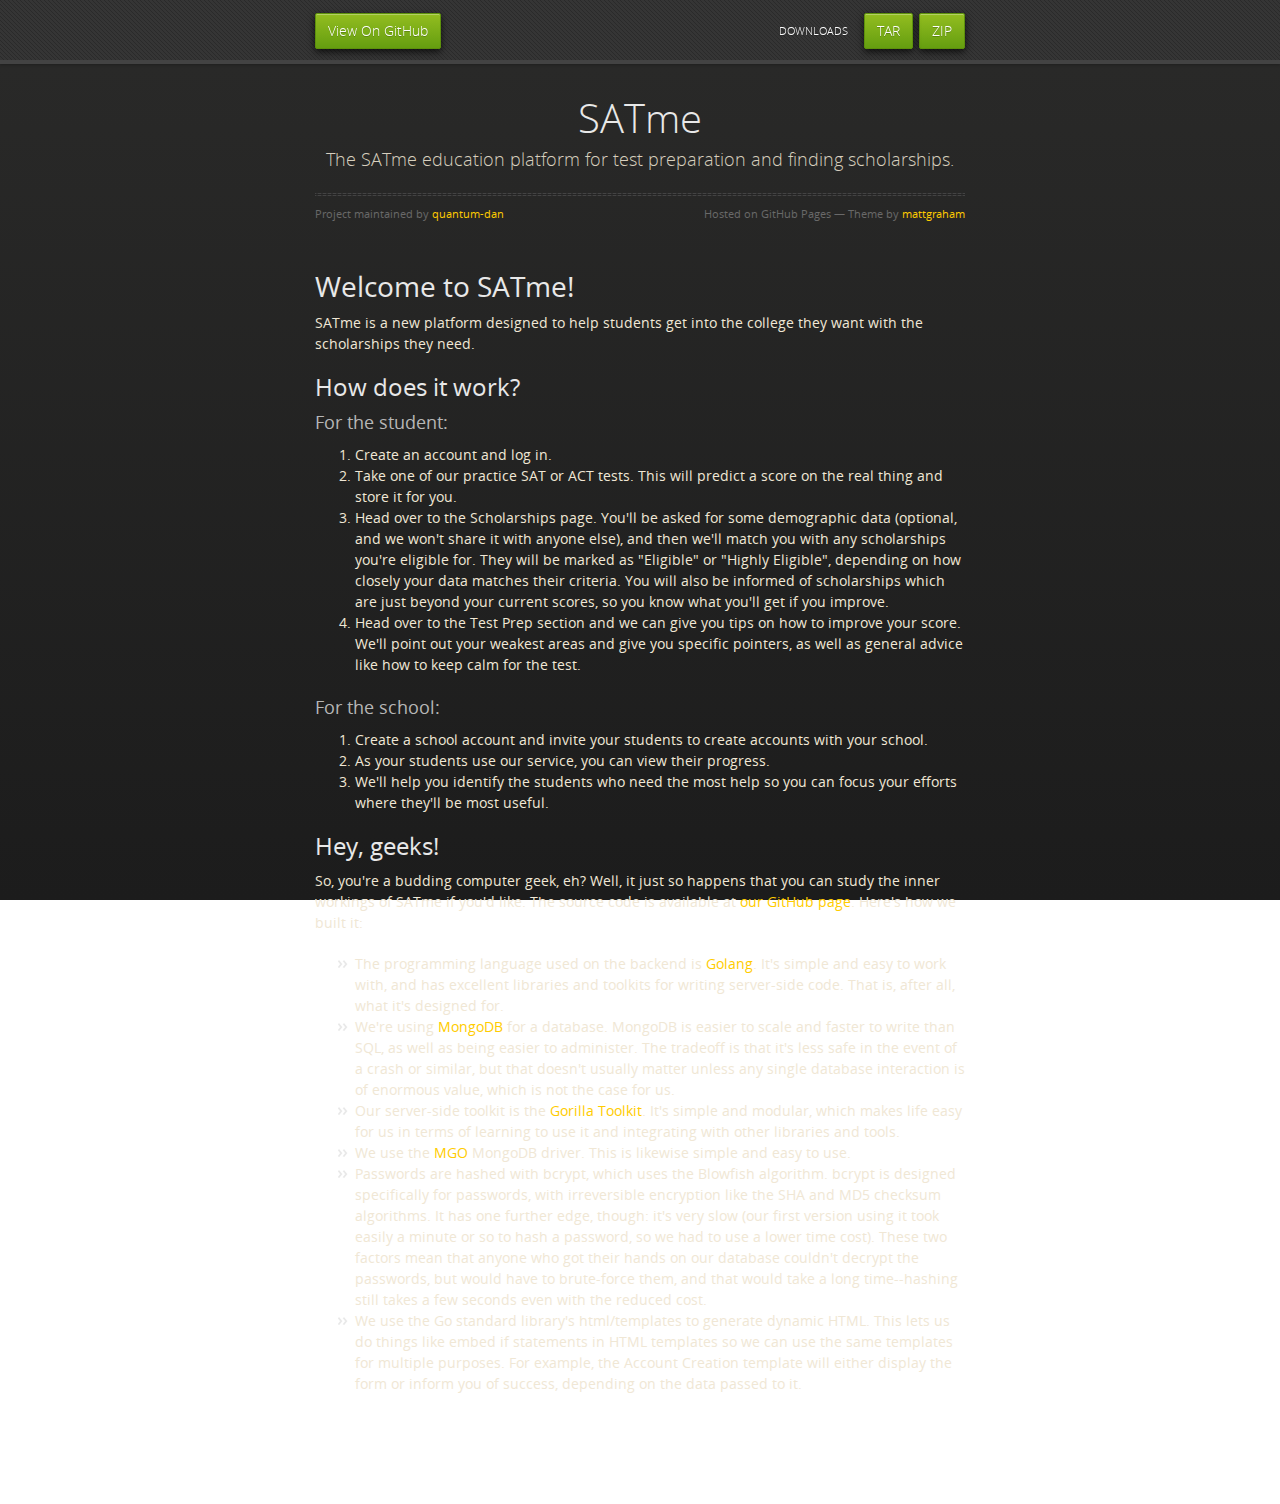
==== index.html @ 39f06577 "Create gh-pages branch via GitHub" ====
<!doctype html>
<html>
  <head>
    <meta charset="utf-8">
    <meta http-equiv="X-UA-Compatible" content="chrome=1">
    <title>SATme by quantum-dan</title>
    <link rel="stylesheet" href="stylesheets/styles.css">
    <link rel="stylesheet" href="stylesheets/github-dark.css">
    <script src="https://ajax.googleapis.com/ajax/libs/jquery/1.7.1/jquery.min.js"></script>
    <script src="javascripts/respond.js"></script>
    <!--[if lt IE 9]>
      <script src="//html5shiv.googlecode.com/svn/trunk/html5.js"></script>
    <![endif]-->
    <!--[if lt IE 8]>
    <link rel="stylesheet" href="stylesheets/ie.css">
    <![endif]-->
    <meta name="viewport" content="width=device-width, initial-scale=1, user-scalable=no">

  </head>
  <body>
      <div id="header">
        <nav>
          <li class="fork"><a href="https://github.com/quantum-dan/satme">View On GitHub</a></li>
          <li class="downloads"><a href="https://github.com/quantum-dan/satme/zipball/master">ZIP</a></li>
          <li class="downloads"><a href="https://github.com/quantum-dan/satme/tarball/master">TAR</a></li>
          <li class="title">DOWNLOADS</li>
        </nav>
      </div><!-- end header -->

    <div class="wrapper">

      <section>
        <div id="title">
          <h1>SATme</h1>
          <p>The SATme education platform for test preparation and finding scholarships.</p>
          <hr>
          <span class="credits left">Project maintained by <a href="https://github.com/quantum-dan">quantum-dan</a></span>
          <span class="credits right">Hosted on GitHub Pages &mdash; Theme by <a href="https://twitter.com/michigangraham">mattgraham</a></span>
        </div>

        <h1>
<a id="welcome-to-satme" class="anchor" href="#welcome-to-satme" aria-hidden="true"><span class="octicon octicon-link"></span></a>Welcome to SATme!</h1>

<p>SATme is a new platform designed to help students get into the college they want with the scholarships they need.</p>

<h2>
<a id="how-does-it-work" class="anchor" href="#how-does-it-work" aria-hidden="true"><span class="octicon octicon-link"></span></a>How does it work?</h2>

<h3>
<a id="for-the-student" class="anchor" href="#for-the-student" aria-hidden="true"><span class="octicon octicon-link"></span></a>For the student:</h3>

<ol>
<li>Create an account and log in.</li>
<li>Take one of our practice SAT or ACT tests.  This will predict a score on the real thing and store it for you.</li>
<li>Head over to the Scholarships page.  You'll be asked for some demographic data (optional, and we won't share it with anyone else), and then we'll match you with any scholarships you're eligible for.  They will be marked as "Eligible" or "Highly Eligible", depending on how closely your data matches their criteria.  You will also be informed of scholarships which are just beyond your current scores, so you know what you'll get if you improve.</li>
<li>Head over to the Test Prep section and we can give you tips on how to improve your score.  We'll point out your weakest areas and give you specific pointers, as well as general advice like how to keep calm for the test.</li>
</ol>

<h3>
<a id="for-the-school" class="anchor" href="#for-the-school" aria-hidden="true"><span class="octicon octicon-link"></span></a>For the school:</h3>

<ol>
<li>Create a school account and invite your students to create accounts with your school.</li>
<li>As your students use our service, you can view their progress.</li>
<li>We'll help you identify the students who need the most help so you can focus your efforts where they'll be most useful.</li>
</ol>

<h2>
<a id="hey-geeks" class="anchor" href="#hey-geeks" aria-hidden="true"><span class="octicon octicon-link"></span></a>Hey, geeks!</h2>

<p>So, you're a budding computer geek, eh?  Well, it just so happens that you can study the inner workings of SATme if you'd like.  The source code is available at <a href="https://github.com/quantum-dan/satme">our GitHub page</a>.  Here's how we built it:</p>

<ul>
<li>The programming language used on the backend is <a href="https://golang.org/">Golang</a>.  It's simple and easy to work with, and has excellent libraries and toolkits for writing server-side code.  That is, after all, what it's designed for.</li>
<li>We're using <a href="https://www.mongodb.org/">MongoDB</a> for a database.  MongoDB is easier to scale and faster to write than SQL, as well as being easier to administer.  The tradeoff is that it's less safe in the event of a crash or similar, but that doesn't usually matter unless any single database interaction is of enormous value, which is not the case for us.</li>
<li>Our server-side toolkit is the <a href="http://gorillatoolkit.org">Gorilla Toolkit</a>.  It's simple and modular, which makes life easy for us in terms of learning to use it and integrating with other libraries and tools.</li>
<li>We use the <a href="https://labix.org/mgo">MGO</a> MongoDB driver.  This is likewise simple and easy to use.</li>
<li>Passwords are hashed with bcrypt, which uses the Blowfish algorithm.  bcrypt is designed specifically for passwords, with irreversible encryption like the SHA and MD5 checksum algorithms.  It has one further edge, though: it's very slow (our first version using it took easily a minute or so to hash a password, so we had to use a lower time cost).  These two factors mean that anyone who got their hands on our database couldn't decrypt the passwords, but would have to brute-force them, and that would take a long time--hashing still takes a few seconds even with the reduced cost.</li>
<li>We use the Go standard library's html/templates to generate dynamic HTML.  This lets us do things like embed if statements in HTML templates so we can use the same templates for multiple purposes.  For example, the Account Creation template will either display the form or inform you of success, depending on the data passed to it.</li>
</ul>
      </section>

    </div>
    <!--[if !IE]><script>fixScale(document);</script><![endif]-->
    
  </body>
</html>
---- stylesheets/styles.css ----
@font-face {
  font-family: 'OpenSansLight';
  src: url("../fonts/OpenSans-Light-webfont.eot");
  src: url("../fonts/OpenSans-Light-webfont.eot?#iefix") format("embedded-opentype"), url("../fonts/OpenSans-Light-webfont.woff") format("woff"), url("../fonts/OpenSans-Light-webfont.ttf") format("truetype"), url("../fonts/OpenSans-Light-webfont.svg#OpenSansLight") format("svg");
  font-weight: normal;
  font-style: normal;
}

@font-face {
  font-family: 'OpenSansLightItalic';
  src: url("../fonts/OpenSans-LightItalic-webfont.eot");
  src: url("../fonts/OpenSans-LightItalic-webfont.eot?#iefix") format("embedded-opentype"), url("../fonts/OpenSans-LightItalic-webfont.woff") format("woff"), url("../fonts/OpenSans-LightItalic-webfont.ttf") format("truetype"), url("../fonts/OpenSans-LightItalic-webfont.svg#OpenSansLightItalic") format("svg");
  font-weight: normal;
  font-style: normal;
}

@font-face {
  font-family: 'OpenSansRegular';
  src: url("../fonts/OpenSans-Regular-webfont.eot");
  src: url("../fonts/OpenSans-Regular-webfont.eot?#iefix") format("embedded-opentype"), url("../fonts/OpenSans-Regular-webfont.woff") format("woff"), url("../fonts/OpenSans-Regular-webfont.ttf") format("truetype"), url("../fonts/OpenSans-Regular-webfont.svg#OpenSansRegular") format("svg");
  font-weight: normal;
  font-style: normal;
  -webkit-font-smoothing: antialiased;
}

@font-face {
  font-family: 'OpenSansItalic';
  src: url("../fonts/OpenSans-Italic-webfont.eot");
  src: url("../fonts/OpenSans-Italic-webfont.eot?#iefix") format("embedded-opentype"), url("../fonts/OpenSans-Italic-webfont.woff") format("woff"), url("../fonts/OpenSans-Italic-webfont.ttf") format("truetype"), url("../fonts/OpenSans-Italic-webfont.svg#OpenSansItalic") format("svg");
  font-weight: normal;
  font-style: normal;
  -webkit-font-smoothing: antialiased;
}

@font-face {
  font-family: 'OpenSansSemibold';
  src: url("../fonts/OpenSans-Semibold-webfont.eot");
  src: url("../fonts/OpenSans-Semibold-webfont.eot?#iefix") format("embedded-opentype"), url("../fonts/OpenSans-Semibold-webfont.woff") format("woff"), url("../fonts/OpenSans-Semibold-webfont.ttf") format("truetype"), url("../fonts/OpenSans-Semibold-webfont.svg#OpenSansSemibold") format("svg");
  font-weight: normal;
  font-style: normal;
  -webkit-font-smoothing: antialiased;
}

@font-face {
  font-family: 'OpenSansSemiboldItalic';
  src: url("../fonts/OpenSans-SemiboldItalic-webfont.eot");
  src: url("../fonts/OpenSans-SemiboldItalic-webfont.eot?#iefix") format("embedded-opentype"), url("../fonts/OpenSans-SemiboldItalic-webfont.woff") format("woff"), url("../fonts/OpenSans-SemiboldItalic-webfont.ttf") format("truetype"), url("../fonts/OpenSans-SemiboldItalic-webfont.svg#OpenSansSemiboldItalic") format("svg");
  font-weight: normal;
  font-style: normal;
  -webkit-font-smoothing: antialiased;
}

@font-face {
  font-family: 'OpenSansBold';
  src: url("../fonts/OpenSans-Bold-webfont.eot");
  src: url("../fonts/OpenSans-Bold-webfont.eot?#iefix") format("embedded-opentype"), url("../fonts/OpenSans-Bold-webfont.woff") format("woff"), url("../fonts/OpenSans-Bold-webfont.ttf") format("truetype"), url("../fonts/OpenSans-Bold-webfont.svg#OpenSansBold") format("svg");
  font-weight: normal;
  font-style: normal;
  -webkit-font-smoothing: antialiased;
}

@font-face {
  font-family: 'OpenSansBoldItalic';
  src: url("../fonts/OpenSans-BoldItalic-webfont.eot");
  src: url("../fonts/OpenSans-BoldItalic-webfont.eot?#iefix") format("embedded-opentype"), url("../fonts/OpenSans-BoldItalic-webfont.woff") format("woff"), url("../fonts/OpenSans-BoldItalic-webfont.ttf") format("truetype"), url("../fonts/OpenSans-BoldItalic-webfont.svg#OpenSansBoldItalic") format("svg");
  font-weight: normal;
  font-style: normal;
  -webkit-font-smoothing: antialiased;
}

/* normalize.css 2012-02-07T12:37 UTC - https://github.com/necolas/normalize.css */
/* =============================================================================
   HTML5 display definitions
   ========================================================================== */
/*
 * Corrects block display not defined in IE6/7/8/9 & FF3
 */
article,
aside,
details,
figcaption,
figure,
footer,
header,
hgroup,
nav,
section,
summary {
  display: block;
}

/*
 * Corrects inline-block display not defined in IE6/7/8/9 & FF3
 */
audio,
canvas,
video {
  display: inline-block;
  *display: inline;
  *zoom: 1;
}

/*
 * Prevents modern browsers from displaying 'audio' without controls
 */
audio:not([controls]) {
  display: none;
}

/*
 * Addresses styling for 'hidden' attribute not present in IE7/8/9, FF3, S4
 * Known issue: no IE6 support
 */
[hidden] {
  display: none;
}

/* =============================================================================
   Base
   ========================================================================== */
/*
 * 1. Corrects text resizing oddly in IE6/7 when body font-size is set using em units
 *    http://clagnut.com/blog/348/#c790
 * 2. Prevents iOS text size adjust after orientation change, without disabling user zoom
 *    www.456bereastreet.com/archive/201012/controlling_text_size_in_safari_for_ios_without_disabling_user_zoom/
 */
html {
  font-size: 100%;
  /* 1 */
  -webkit-text-size-adjust: 100%;
  /* 2 */
  -ms-text-size-adjust: 100%;
  /* 2 */
}

/*
 * Addresses font-family inconsistency between 'textarea' and other form elements.
 */
html,
button,
input,
select,
textarea {
  font-family: sans-serif;
}

/*
 * Addresses margins handled incorrectly in IE6/7
 */
body {
  margin: 0;
}

/* =============================================================================
   Links
   ========================================================================== */
/*
 * Addresses outline displayed oddly in Chrome
 */
a:focus {
  outline: thin dotted;
}

/*
 * Improves readability when focused and also mouse hovered in all browsers
 * people.opera.com/patrickl/experiments/keyboard/test
 */
a:hover,
a:active {
  outline: 0;
}

/* =============================================================================
   Typography
   ========================================================================== */
/*
 * Addresses font sizes and margins set differently in IE6/7
 * Addresses font sizes within 'section' and 'article' in FF4+, Chrome, S5
 */
h1 {
  font-size: 2em;
  margin: 0.67em 0;
}

h2 {
  font-size: 1.5em;
  margin: 0.83em 0;
}

h3 {
  font-size: 1.17em;
  margin: 1em 0;
}

h4 {
  font-size: 1em;
  margin: 1.33em 0;
}

h5 {
  font-size: 0.83em;
  margin: 1.67em 0;
}

h6 {
  font-size: 0.75em;
  margin: 2.33em 0;
}

/*
 * Addresses styling not present in IE7/8/9, S5, Chrome
 */
abbr[title] {
  border-bottom: 1px dotted;
}

/*
 * Addresses style set to 'bolder' in FF3+, S4/5, Chrome
*/
b,
strong {
  font-weight: bold;
}

blockquote {
  margin: 1em 40px;
}

/*
 * Addresses styling not present in S5, Chrome
 */
dfn {
  font-style: italic;
}

/*
 * Addresses styling not present in IE6/7/8/9
 */
mark {
  background: #ff0;
  color: #000;
}

/*
 * Addresses margins set differently in IE6/7
 */
p,
pre {
  margin: 1em 0;
}

/*
 * Corrects font family set oddly in IE6, S4/5, Chrome
 * en.wikipedia.org/wiki/User:Davidgothberg/Test59
 */
pre,
code,
kbd,
samp {
  font-family: monospace, serif;
  _font-family: 'courier new', monospace;
  font-size: 1em;
}

/*
 * 1. Addresses CSS quotes not supported in IE6/7
 * 2. Addresses quote property not supported in S4
 */
/* 1 */
q {
  quotes: none;
}

/* 2 */
q:before,
q:after {
  content: '';
  content: none;
}

small {
  font-size: 75%;
}

/*
 * Prevents sub and sup affecting line-height in all browsers
 * gist.github.com/413930
 */
sub,
sup {
  font-size: 75%;
  line-height: 0;
  position: relative;
  vertical-align: baseline;
}

sup {
  top: -0.5em;
}

sub {
  bottom: -0.25em;
}

/* =============================================================================
   Lists
   ========================================================================== */
/*
 * Addresses margins set differently in IE6/7
 */
dl,
menu,
ol,
ul {
  margin: 1em 0;
}

dd {
  margin: 0 0 0 40px;
}

/*
 * Addresses paddings set differently in IE6/7
 */
menu,
ol,
ul {
  padding: 0 0 0 40px;
}

/*
 * Corrects list images handled incorrectly in IE7
 */
nav ul,
nav ol {
  list-style: none;
  list-style-image: none;
}

/* =============================================================================
   Embedded content
   ========================================================================== */
/*
 * 1. Removes border when inside 'a' element in IE6/7/8/9, FF3
 * 2. Improves image quality when scaled in IE7
 *    code.flickr.com/blog/2008/11/12/on-ui-quality-the-little-things-client-side-image-resizing/
 */
img {
  border: 0;
  /* 1 */
  -ms-interpolation-mode: bicubic;
  /* 2 */
}

/*
 * Corrects overflow displayed oddly in IE9
 */
svg:not(:root) {
  overflow: hidden;
}

/* =============================================================================
   Figures
   ========================================================================== */
/*
 * Addresses margin not present in IE6/7/8/9, S5, O11
 */
figure {
  margin: 0;
}

/* =============================================================================
   Forms
   ========================================================================== */
/*
 * Corrects margin displayed oddly in IE6/7
 */
form {
  margin: 0;
}

/*
 * Define consistent border, margin, and padding
 */
fieldset {
  border: 1px solid #c0c0c0;
  margin: 0 2px;
  padding: 0.35em 0.625em 0.75em;
}

/*
 * 1. Corrects color not being inherited in IE6/7/8/9
 * 2. Corrects text not wrapping in FF3 
 * 3. Corrects alignment displayed oddly in IE6/7
 */
legend {
  border: 0;
  /* 1 */
  padding: 0;
  white-space: normal;
  /* 2 */
  *margin-left: -7px;
  /* 3 */
}

/*
 * 1. Corrects font size not being inherited in all browsers
 * 2. Addresses margins set differently in IE6/7, FF3+, S5, Chrome
 * 3. Improves appearance and consistency in all browsers
 */
button,
input,
select,
textarea {
  font-size: 100%;
  /* 1 */
  margin: 0;
  /* 2 */
  vertical-align: baseline;
  /* 3 */
  *vertical-align: middle;
  /* 3 */
}

/*
 * Addresses FF3/4 setting line-height on 'input' using !important in the UA stylesheet
 */
button,
input {
  line-height: normal;
  /* 1 */
}

/*
 * 1. Improves usability and consistency of cursor style between image-type 'input' and others
 * 2. Corrects inability to style clickable 'input' types in iOS
 * 3. Removes inner spacing in IE7 without affecting normal text inputs
 *    Known issue: inner spacing remains in IE6
 */
button,
input[type="button"],
input[type="reset"],
input[type="submit"] {
  cursor: pointer;
  /* 1 */
  -webkit-appearance: button;
  /* 2 */
  *overflow: visible;
  /* 3 */
}

/*
 * Re-set default cursor for disabled elements
 */
button[disabled],
input[disabled] {
  cursor: default;
}

/*
 * 1. Addresses box sizing set to content-box in IE8/9
 * 2. Removes excess padding in IE8/9
 * 3. Removes excess padding in IE7
      Known issue: excess padding remains in IE6
 */
input[type="checkbox"],
input[type="radio"] {
  box-sizing: border-box;
  /* 1 */
  padding: 0;
  /* 2 */
  *height: 13px;
  /* 3 */
  *width: 13px;
  /* 3 */
}

/*
 * 1. Addresses appearance set to searchfield in S5, Chrome
 * 2. Addresses box-sizing set to border-box in S5, Chrome (include -moz to future-proof)
 */
input[type="search"] {
  -webkit-appearance: textfield;
  /* 1 */
  -moz-box-sizing: content-box;
  -webkit-box-sizing: content-box;
  /* 2 */
  box-sizing: content-box;
}

/*
 * Removes inner padding and search cancel button in S5, Chrome on OS X
 */
input[type="search"]::-webkit-search-decoration,
input[type="search"]::-webkit-search-cancel-button {
  -webkit-appearance: none;
}

/*
 * Removes inner padding and border in FF3+
 * www.sitepen.com/blog/2008/05/14/the-devils-in-the-details-fixing-dojos-toolbar-buttons/
 */
button::-moz-focus-inner,
input::-moz-focus-inner {
  border: 0;
  padding: 0;
}

/*
 * 1. Removes default vertical scrollbar in IE6/7/8/9
 * 2. Improves readability and alignment in all browsers
 */
textarea {
  overflow: auto;
  /* 1 */
  vertical-align: top;
  /* 2 */
}

/* =============================================================================
   Tables
   ========================================================================== */
/*
 * Remove most spacing between table cells
 */
table {
  border-collapse: collapse;
  border-spacing: 0;
}

body {
  padding: 0px 0 20px 0px;
  margin: 0px;
  font: 14px/1.5 "OpenSansRegular", "Helvetica Neue", Helvetica, Arial, sans-serif;
  color: #f0e7d5;
  font-weight: normal;
  background: #252525;
  background-attachment: fixed !important;
  background: -webkit-gradient(linear, 50% 0%, 50% 100%, color-stop(0%, #2a2a29), color-stop(100%, #1c1c1c));
  background: -webkit-linear-gradient(#2a2a29, #1c1c1c);
  background: -moz-linear-gradient(#2a2a29, #1c1c1c);
  background: -o-linear-gradient(#2a2a29, #1c1c1c);
  background: -ms-linear-gradient(#2a2a29, #1c1c1c);
  background: linear-gradient(#2a2a29, #1c1c1c);
}

h1, h2, h3, h4, h5, h6 {
  color: #e8e8e8;
  margin: 0 0 10px;
  font-family: 'OpenSansRegular', "Helvetica Neue", Helvetica, Arial, sans-serif;
  font-weight: normal;
}

p, ul, ol, table, pre, dl {
  margin: 0 0 20px;
}

h1, h2, h3 {
  line-height: 1.1;
}

h1 {
  font-size: 28px;
}

h2 {
  font-size: 24px;
}

h4, h5, h6 {
  color: #e8e8e8;
}

h3 {
  font-size: 18px;
  line-height: 24px;
  font-family: 'OpenSansRegular', "Helvetica Neue", Helvetica, Arial, sans-serif !important;
  font-weight: normal;
  color: #b6b6b6;
}

a {
  color: #ffcc00;
  font-weight: 400;
  text-decoration: none;
}
a:hover {
  color: #ffeb9b;
}

a small {
  font-size: 11px;
  color: #666;
  margin-top: -0.6em;
  display: block;
}

ul {
  list-style-image: url("../images/bullet.png");
}

strong {
  font-family: 'OpenSansBold', "Helvetica Neue", Helvetica, Arial, sans-serif !important;
  font-weight: normal;
}

.wrapper {
  max-width: 650px;
  margin: 0 auto;
  position: relative;
  padding: 0 20px;
}

section img {
  max-width: 100%;
}

blockquote {
  border-left: 3px solid #ffcc00;
  margin: 0;
  padding: 0 0 0 20px;
  font-style: italic;
}

code {
  font-family: "Lucida Sans", Monaco, Bitstream Vera Sans Mono, Lucida Console, Terminal;
  color: #efefef;
  font-size: 13px;
  margin: 0 4px;
  padding: 4px 6px;
  -moz-border-radius: 2px;
  -webkit-border-radius: 2px;
  -o-border-radius: 2px;
  -ms-border-radius: 2px;
  -khtml-border-radius: 2px;
  border-radius: 2px;
}

pre {
  padding: 8px 15px;
  background: #191919;
  -moz-border-radius: 2px;
  -webkit-border-radius: 2px;
  -o-border-radius: 2px;
  -ms-border-radius: 2px;
  -khtml-border-radius: 2px;
  border-radius: 2px;
  border: 1px solid #121212;
  -moz-box-shadow: inset 0 1px 3px rgba(0, 0, 0, 0.3);
  -webkit-box-shadow: inset 0 1px 3px rgba(0, 0, 0, 0.3);
  -o-box-shadow: inset 0 1px 3px rgba(0, 0, 0, 0.3);
  box-shadow: inset 0 1px 3px rgba(0, 0, 0, 0.3);
  overflow: auto;
  overflow-y: hidden;
}
pre code {
  color: #efefef;
  text-shadow: 0px 1px 0px #000;
  margin: 0;
  padding: 0;
}

table {
  width: 100%;
  border-collapse: collapse;
}

th {
  text-align: left;
  padding: 5px 10px;
  border-bottom: 1px solid #434343;
  color: #b6b6b6;
  font-family: 'OpenSansSemibold', "Helvetica Neue", Helvetica, Arial, sans-serif !important;
  font-weight: normal;
}

td {
  text-align: left;
  padding: 5px 10px;
  border-bottom: 1px solid #434343;
}

hr {
  border: 0;
  outline: none;
  height: 3px;
  background: transparent url("../images/hr.gif") center center repeat-x;
  margin: 0 0 20px;
}

dt {
  color: #F0E7D5;
  font-family: 'OpenSansSemibold', "Helvetica Neue", Helvetica, Arial, sans-serif !important;
  font-weight: normal;
}

#header {
  z-index: 100;
  left: 0;
  top: 0px;
  height: 60px;
  width: 100%;
  position: fixed;
  background: url(../images/nav-bg.gif) #353535;
  border-bottom: 4px solid #434343;
  -moz-box-shadow: 0px 1px 3px rgba(0, 0, 0, 0.25);
  -webkit-box-shadow: 0px 1px 3px rgba(0, 0, 0, 0.25);
  -o-box-shadow: 0px 1px 3px rgba(0, 0, 0, 0.25);
  box-shadow: 0px 1px 3px rgba(0, 0, 0, 0.25);
}
#header nav {
  max-width: 650px;
  margin: 0 auto;
  padding: 0 10px;
  background: blue;
  margin: 6px auto;
}
#header nav li {
  font-family: 'OpenSansLight', "Helvetica Neue", Helvetica, Arial, sans-serif;
  font-weight: normal;
  list-style: none;
  display: inline;
  color: white;
  line-height: 50px;
  text-shadow: 0px 1px 0px rgba(0, 0, 0, 0.2);
  font-size: 14px;
}
#header nav li a {
  color: white;
  border: 1px solid #5d910b;
  background: -webkit-gradient(linear, 50% 0%, 50% 100%, color-stop(0%, #93bd20), color-stop(100%, #659e10));
  background: -webkit-linear-gradient(#93bd20, #659e10);
  background: -moz-linear-gradient(#93bd20, #659e10);
  background: -o-linear-gradient(#93bd20, #659e10);
  background: -ms-linear-gradient(#93bd20, #659e10);
  background: linear-gradient(#93bd20, #659e10);
  -moz-border-radius: 2px;
  -webkit-border-radius: 2px;
  -o-border-radius: 2px;
  -ms-border-radius: 2px;
  -khtml-border-radius: 2px;
  border-radius: 2px;
  -moz-box-shadow: inset 0px 1px 0px rgba(255, 255, 255, 0.3), 0px 3px 7px rgba(0, 0, 0, 0.7);
  -webkit-box-shadow: inset 0px 1px 0px rgba(255, 255, 255, 0.3), 0px 3px 7px rgba(0, 0, 0, 0.7);
  -o-box-shadow: inset 0px 1px 0px rgba(255, 255, 255, 0.3), 0px 3px 7px rgba(0, 0, 0, 0.7);
  box-shadow: inset 0px 1px 0px rgba(255, 255, 255, 0.3), 0px 3px 7px rgba(0, 0, 0, 0.7);
  background-color: #93bd20;
  padding: 10px 12px;
  margin-top: 6px;
  line-height: 14px;
  font-size: 14px;
  display: inline-block;
  text-align: center;
}
#header nav li a:hover {
  background: -webkit-gradient(linear, 50% 0%, 50% 100%, color-stop(0%, #749619), color-stop(100%, #527f0e));
  background: -webkit-linear-gradient(#749619, #527f0e);
  background: -moz-linear-gradient(#749619, #527f0e);
  background: -o-linear-gradient(#749619, #527f0e);
  background: -ms-linear-gradient(#749619, #527f0e);
  background: linear-gradient(#749619, #527f0e);
  background-color: #659e10;
  border: 1px solid #527f0e;
  -moz-box-shadow: inset 0px 1px 1px rgba(0, 0, 0, 0.2), 0px 1px 0px rgba(0, 0, 0, 0);
  -webkit-box-shadow: inset 0px 1px 1px rgba(0, 0, 0, 0.2), 0px 1px 0px rgba(0, 0, 0, 0);
  -o-box-shadow: inset 0px 1px 1px rgba(0, 0, 0, 0.2), 0px 1px 0px rgba(0, 0, 0, 0);
  box-shadow: inset 0px 1px 1px rgba(0, 0, 0, 0.2), 0px 1px 0px rgba(0, 0, 0, 0);
}
#header nav li.fork {
  float: left;
  margin-left: 0px;
}
#header nav li.downloads {
  float: right;
  margin-left: 6px;
}
#header nav li.title {
  float: right;
  margin-right: 10px;
  font-size: 11px;
}

section {
  max-width: 650px;
  padding: 30px 0px 50px 0px;
  margin: 20px 0;
  margin-top: 70px;
}
section #title {
  border: 0;
  outline: none;
  margin: 0 0 50px 0;
  padding: 0 0 5px 0;
}
section #title h1 {
  font-family: 'OpenSansLight', "Helvetica Neue", Helvetica, Arial, sans-serif;
  font-weight: normal;
  font-size: 40px;
  text-align: center;
  line-height: 36px;
}
section #title p {
  color: #d7cfbe;
  font-family: 'OpenSansLight', "Helvetica Neue", Helvetica, Arial, sans-serif;
  font-weight: normal;
  font-size: 18px;
  text-align: center;
}
section #title .credits {
  font-size: 11px;
  font-family: 'OpenSansRegular', "Helvetica Neue", Helvetica, Arial, sans-serif;
  font-weight: normal;
  color: #696969;
  margin-top: -10px;
}
section #title .credits.left {
  float: left;
}
section #title .credits.right {
  float: right;
}

@media print, screen and (max-width: 720px) {
  #title .credits {
    display: block;
    width: 100%;
    line-height: 30px;
    text-align: center;
  }
  #title .credits .left {
    float: none;
    display: block;
  }
  #title .credits .right {
    float: none;
    display: block;
  }
}
@media print, screen and (max-width: 480px) {
  #header {
    margin-top: -20px;
  }

  section {
    margin-top: 40px;
  }

  nav {
    display: none;
  }
}
---- stylesheets/github-dark.css ----
/*
   Copyright 2014 GitHub Inc.

   Licensed under the Apache License, Version 2.0 (the "License");
   you may not use this file except in compliance with the License.
   You may obtain a copy of the License at

       http://www.apache.org/licenses/LICENSE-2.0

   Unless required by applicable law or agreed to in writing, software
   distributed under the License is distributed on an "AS IS" BASIS,
   WITHOUT WARRANTIES OR CONDITIONS OF ANY KIND, either express or implied.
   See the License for the specific language governing permissions and
   limitations under the License.

*/

.pl-c /* comment */ {
  color: #969896;
}

.pl-c1      /* constant, markup.raw, meta.diff.header, meta.module-reference, meta.property-name, support, support.constant, support.variable, variable.other.constant */,
.pl-s .pl-v /* string variable */ {
  color: #0099cd;
}

.pl-e  /* entity */,
.pl-en /* entity.name */ {
  color: #9774cb;
}

.pl-s .pl-s1 /* string source */,
.pl-smi      /* storage.modifier.import, storage.modifier.package, storage.type.java, variable.other, variable.parameter.function */ {
  color: #ddd;
}

.pl-ent /* entity.name.tag */ {
  color: #7bcc72;
}

.pl-k /* keyword, storage, storage.type */ {
  color: #cc2372;
}

.pl-pds              /* punctuation.definition.string, string.regexp.character-class */,
.pl-s                /* string */,
.pl-s .pl-pse .pl-s1 /* string punctuation.section.embedded source */,
.pl-sr               /* string.regexp */,
.pl-sr .pl-cce       /* string.regexp constant.character.escape */,
.pl-sr .pl-sra       /* string.regexp string.regexp.arbitrary-repitition */,
.pl-sr .pl-sre       /* string.regexp source.ruby.embedded */ {
  color: #3c66e2;
}

.pl-v /* variable */ {
  color: #fb8764;
}

.pl-id /* invalid.deprecated */ {
  color: #e63525;
}

.pl-ii /* invalid.illegal */ {
  background-color: #e63525;
  color: #f8f8f8;
}

.pl-sr .pl-cce /* string.regexp constant.character.escape */ {
  color: #7bcc72;
  font-weight: bold;
}

.pl-ml /* markup.list */ {
  color: #c26b2b;
}

.pl-mh        /* markup.heading */,
.pl-mh .pl-en /* markup.heading entity.name */,
.pl-ms        /* meta.separator */ {
  color: #264ec5;
  font-weight: bold;
}

.pl-mq /* markup.quote */ {
  color: #00acac;
}

.pl-mi /* markup.italic */ {
  color: #ddd;
  font-style: italic;
}

.pl-mb /* markup.bold */ {
  color: #ddd;
  font-weight: bold;
}

.pl-md /* markup.deleted, meta.diff.header.from-file */ {
  background-color: #ffecec;
  color: #bd2c00;
}

.pl-mi1 /* markup.inserted, meta.diff.header.to-file */ {
  background-color: #eaffea;
  color: #55a532;
}

.pl-mdr /* meta.diff.range */ {
  color: #9774cb;
  font-weight: bold;
}

.pl-mo /* meta.output */ {
  color: #264ec5;
}
---- stylesheets/ie.css ----
nav {
  display: none;
}
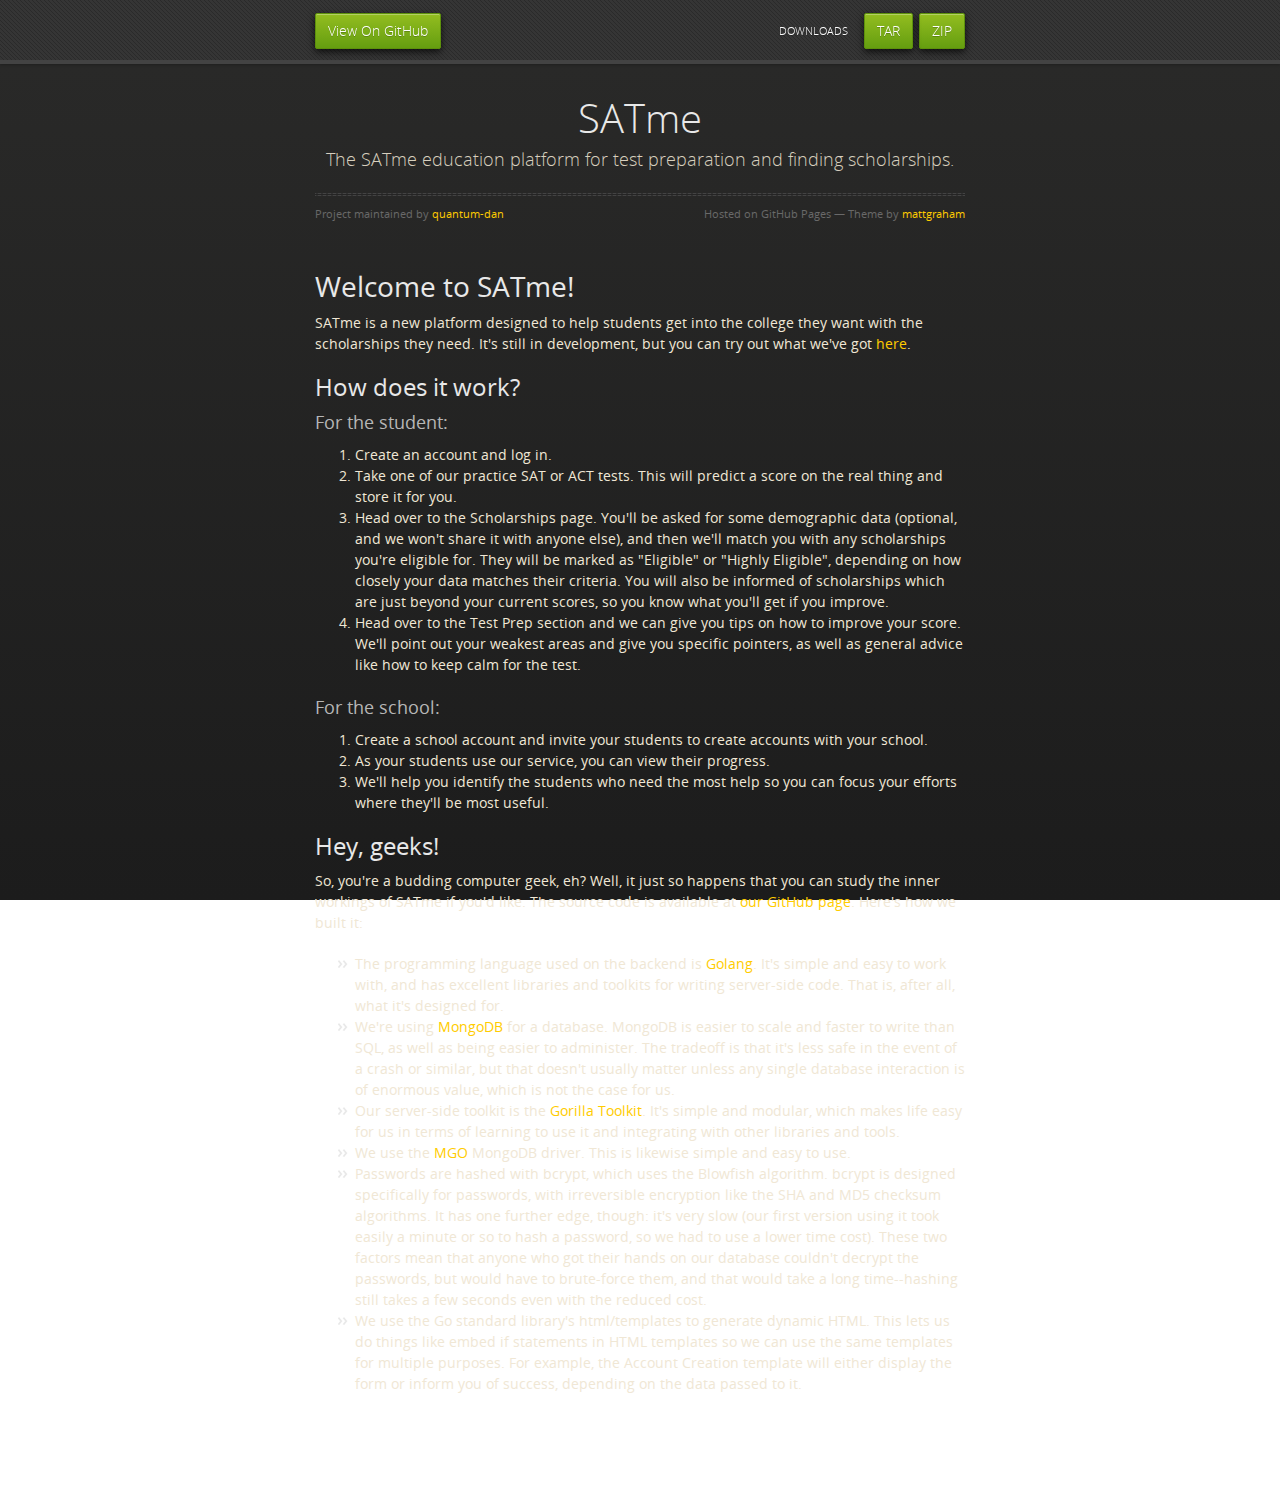
==== commit d96ec46f: "Update index.html" ====
--- a/index.html
+++ b/index.html
@@ -41,7 +41,7 @@
         <h1>
 <a id="welcome-to-satme" class="anchor" href="#welcome-to-satme" aria-hidden="true"><span class="octicon octicon-link"></span></a>Welcome to SATme!</h1>
 
-<p>SATme is a new platform designed to help students get into the college they want with the scholarships they need.</p>
+<p>SATme is a new platform designed to help students get into the college they want with the scholarships they need.  It's still in development, but you can try out what we've got <a href="45.55.22.104:8080" target="blank">here</a>.</p>
 
 <h2>
 <a id="how-does-it-work" class="anchor" href="#how-does-it-work" aria-hidden="true"><span class="octicon octicon-link"></span></a>How does it work?</h2>
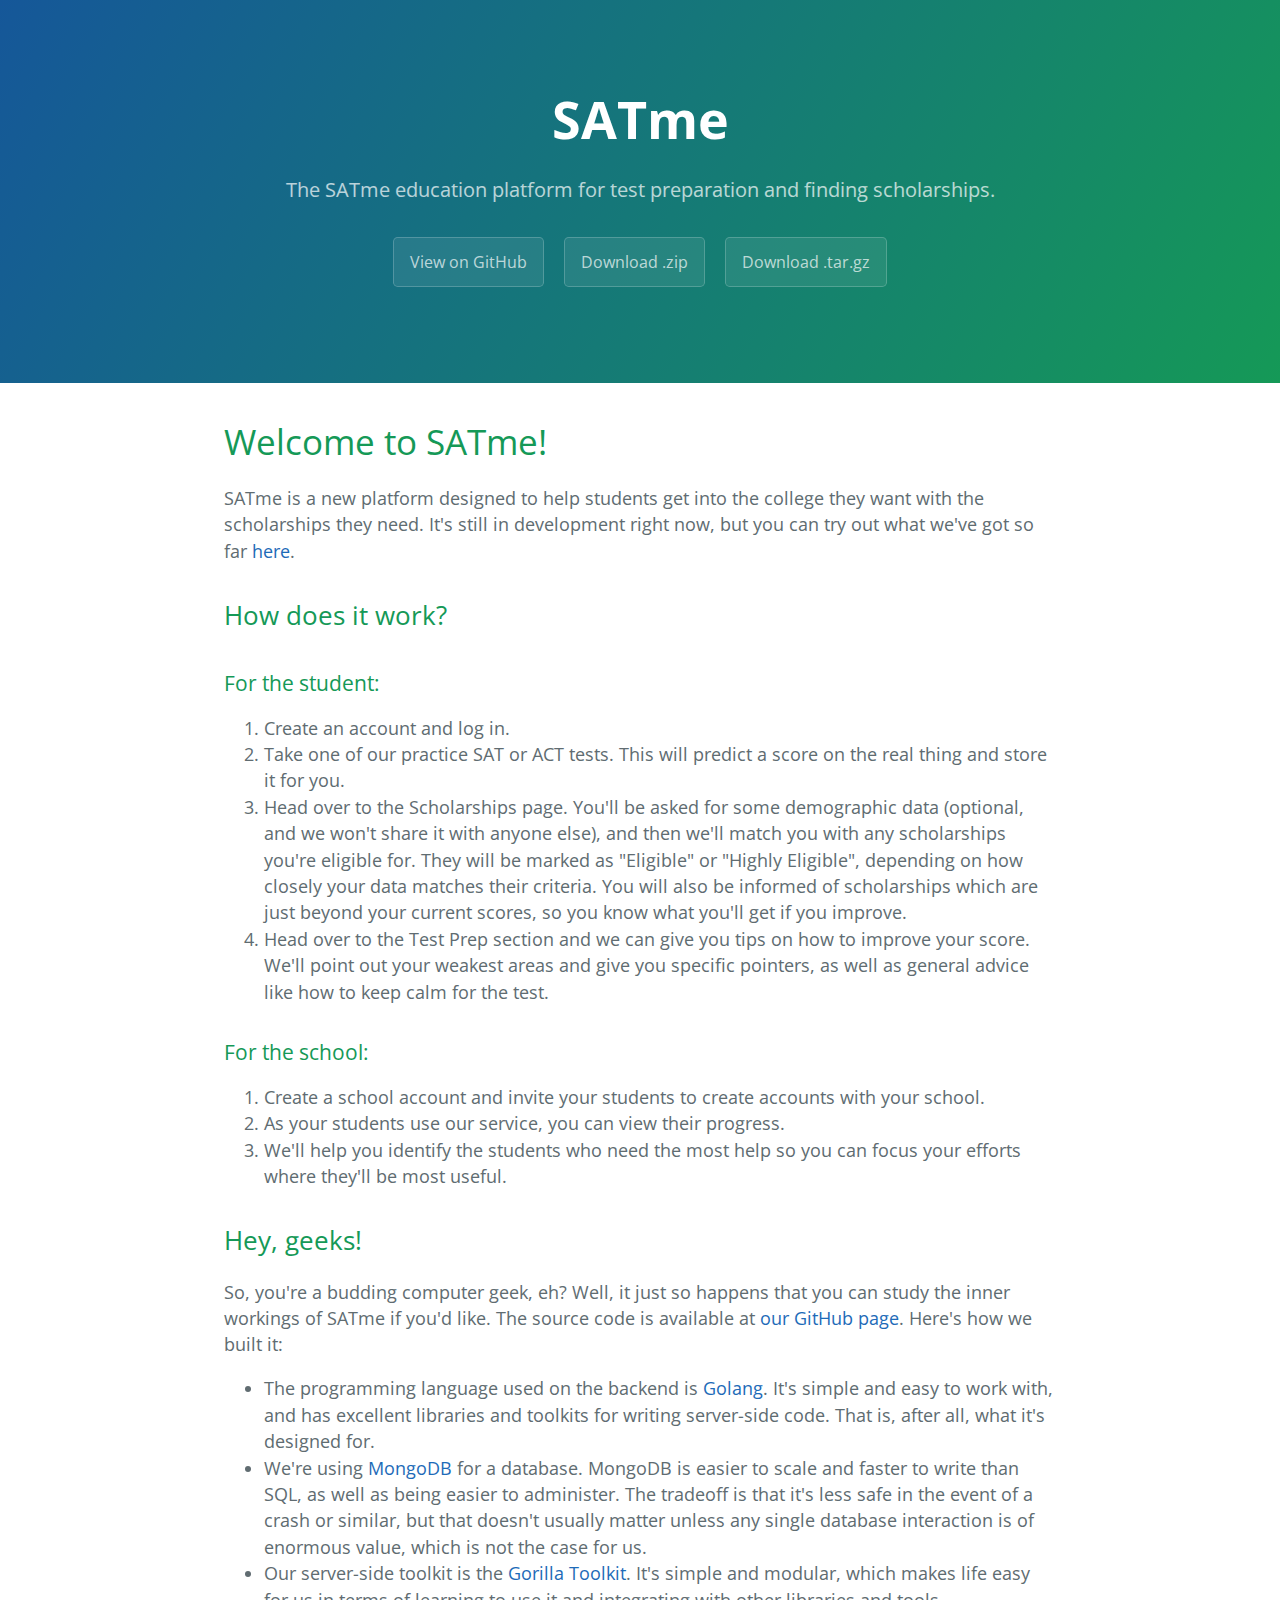
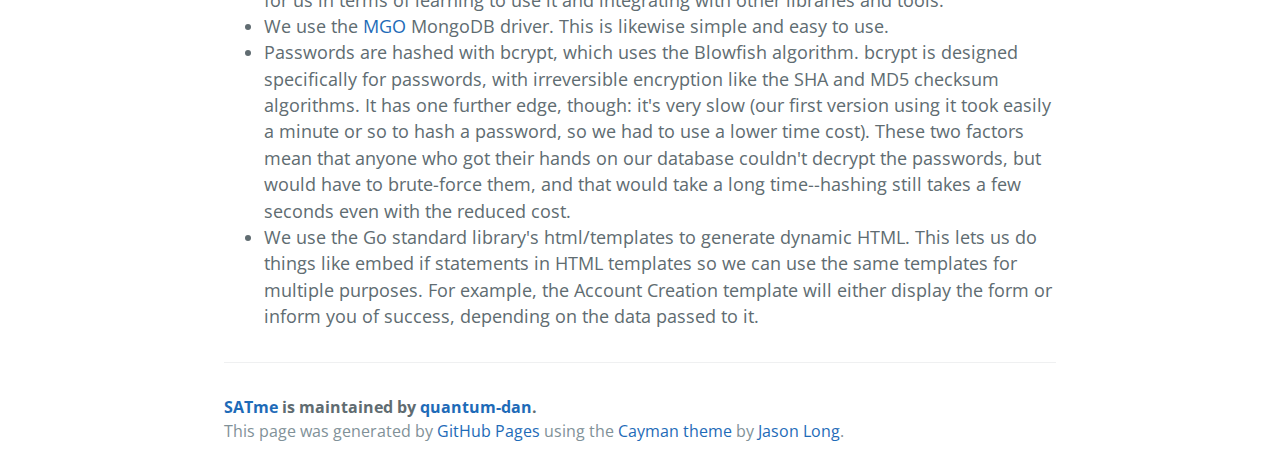
==== commit 872fa1b3: "Create gh-pages branch via GitHub" ====
--- a/index.html
+++ b/index.html
@@ -1,47 +1,28 @@
-<!doctype html>
-<html>
+<!DOCTYPE html>
+<html lang="en-us">
   <head>
-    <meta charset="utf-8">
-    <meta http-equiv="X-UA-Compatible" content="chrome=1">
+    <meta charset="UTF-8">
     <title>SATme by quantum-dan</title>
-    <link rel="stylesheet" href="stylesheets/styles.css">
-    <link rel="stylesheet" href="stylesheets/github-dark.css">
-    <script src="https://ajax.googleapis.com/ajax/libs/jquery/1.7.1/jquery.min.js"></script>
-    <script src="javascripts/respond.js"></script>
-    <!--[if lt IE 9]>
-      <script src="//html5shiv.googlecode.com/svn/trunk/html5.js"></script>
-    <![endif]-->
-    <!--[if lt IE 8]>
-    <link rel="stylesheet" href="stylesheets/ie.css">
-    <![endif]-->
-    <meta name="viewport" content="width=device-width, initial-scale=1, user-scalable=no">
-
+    <meta name="viewport" content="width=device-width, initial-scale=1">
+    <link rel="stylesheet" type="text/css" href="stylesheets/normalize.css" media="screen">
+    <link href='https://fonts.googleapis.com/css?family=Open+Sans:400,700' rel='stylesheet' type='text/css'>
+    <link rel="stylesheet" type="text/css" href="stylesheets/stylesheet.css" media="screen">
+    <link rel="stylesheet" type="text/css" href="stylesheets/github-light.css" media="screen">
   </head>
   <body>
-      <div id="header">
-        <nav>
-          <li class="fork"><a href="https://github.com/quantum-dan/satme">View On GitHub</a></li>
-          <li class="downloads"><a href="https://github.com/quantum-dan/satme/zipball/master">ZIP</a></li>
-          <li class="downloads"><a href="https://github.com/quantum-dan/satme/tarball/master">TAR</a></li>
-          <li class="title">DOWNLOADS</li>
-        </nav>
-      </div><!-- end header -->
+    <section class="page-header">
+      <h1 class="project-name">SATme</h1>
+      <h2 class="project-tagline">The SATme education platform for test preparation and finding scholarships.</h2>
+      <a href="https://github.com/quantum-dan/satme" class="btn">View on GitHub</a>
+      <a href="https://github.com/quantum-dan/satme/zipball/master" class="btn">Download .zip</a>
+      <a href="https://github.com/quantum-dan/satme/tarball/master" class="btn">Download .tar.gz</a>
+    </section>
 
-    <div class="wrapper">
-
-      <section>
-        <div id="title">
-          <h1>SATme</h1>
-          <p>The SATme education platform for test preparation and finding scholarships.</p>
-          <hr>
-          <span class="credits left">Project maintained by <a href="https://github.com/quantum-dan">quantum-dan</a></span>
-          <span class="credits right">Hosted on GitHub Pages &mdash; Theme by <a href="https://twitter.com/michigangraham">mattgraham</a></span>
-        </div>
-
-        <h1>
+    <section class="main-content">
+      <h1>
 <a id="welcome-to-satme" class="anchor" href="#welcome-to-satme" aria-hidden="true"><span class="octicon octicon-link"></span></a>Welcome to SATme!</h1>
 
-<p>SATme is a new platform designed to help students get into the college they want with the scholarships they need.  It's still in development, but you can try out what we've got <a href="45.55.22.104:8080" target="blank">here</a>.</p>
+<p>SATme is a new platform designed to help students get into the college they want with the scholarships they need.  It's still in development right now, but you can try out what we've got so far <a href="http://45.55.22.104:8080">here</a>.</p>
 
 <h2>
 <a id="how-does-it-work" class="anchor" href="#how-does-it-work" aria-hidden="true"><span class="octicon octicon-link"></span></a>How does it work?</h2>
@@ -78,10 +59,15 @@
 <li>Passwords are hashed with bcrypt, which uses the Blowfish algorithm.  bcrypt is designed specifically for passwords, with irreversible encryption like the SHA and MD5 checksum algorithms.  It has one further edge, though: it's very slow (our first version using it took easily a minute or so to hash a password, so we had to use a lower time cost).  These two factors mean that anyone who got their hands on our database couldn't decrypt the passwords, but would have to brute-force them, and that would take a long time--hashing still takes a few seconds even with the reduced cost.</li>
 <li>We use the Go standard library's html/templates to generate dynamic HTML.  This lets us do things like embed if statements in HTML templates so we can use the same templates for multiple purposes.  For example, the Account Creation template will either display the form or inform you of success, depending on the data passed to it.</li>
 </ul>
-      </section>
 
-    </div>
-    <!--[if !IE]><script>fixScale(document);</script><![endif]-->
-    
+      <footer class="site-footer">
+        <span class="site-footer-owner"><a href="https://github.com/quantum-dan/satme">SATme</a> is maintained by <a href="https://github.com/quantum-dan">quantum-dan</a>.</span>
+
+        <span class="site-footer-credits">This page was generated by <a href="https://pages.github.com">GitHub Pages</a> using the <a href="https://github.com/jasonlong/cayman-theme">Cayman theme</a> by <a href="https://twitter.com/jasonlong">Jason Long</a>.</span>
+      </footer>
+
+    </section>
+
+  
   </body>
 </html>
--- a/stylesheets/stylesheet.css
+++ b/stylesheets/stylesheet.css
@@ -0,0 +1,245 @@
+* {
+  box-sizing: border-box; }
+
+body {
+  padding: 0;
+  margin: 0;
+  font-family: "Open Sans", "Helvetica Neue", Helvetica, Arial, sans-serif;
+  font-size: 16px;
+  line-height: 1.5;
+  color: #606c71; }
+
+a {
+  color: #1e6bb8;
+  text-decoration: none; }
+  a:hover {
+    text-decoration: underline; }
+
+.btn {
+  display: inline-block;
+  margin-bottom: 1rem;
+  color: rgba(255, 255, 255, 0.7);
+  background-color: rgba(255, 255, 255, 0.08);
+  border-color: rgba(255, 255, 255, 0.2);
+  border-style: solid;
+  border-width: 1px;
+  border-radius: 0.3rem;
+  transition: color 0.2s, background-color 0.2s, border-color 0.2s; }
+  .btn + .btn {
+    margin-left: 1rem; }
+
+.btn:hover {
+  color: rgba(255, 255, 255, 0.8);
+  text-decoration: none;
+  background-color: rgba(255, 255, 255, 0.2);
+  border-color: rgba(255, 255, 255, 0.3); }
+
+@media screen and (min-width: 64em) {
+  .btn {
+    padding: 0.75rem 1rem; } }
+
+@media screen and (min-width: 42em) and (max-width: 64em) {
+  .btn {
+    padding: 0.6rem 0.9rem;
+    font-size: 0.9rem; } }
+
+@media screen and (max-width: 42em) {
+  .btn {
+    display: block;
+    width: 100%;
+    padding: 0.75rem;
+    font-size: 0.9rem; }
+    .btn + .btn {
+      margin-top: 1rem;
+      margin-left: 0; } }
+
+.page-header {
+  color: #fff;
+  text-align: center;
+  background-color: #159957;
+  background-image: linear-gradient(120deg, #155799, #159957); }
+
+@media screen and (min-width: 64em) {
+  .page-header {
+    padding: 5rem 6rem; } }
+
+@media screen and (min-width: 42em) and (max-width: 64em) {
+  .page-header {
+    padding: 3rem 4rem; } }
+
+@media screen and (max-width: 42em) {
+  .page-header {
+    padding: 2rem 1rem; } }
+
+.project-name {
+  margin-top: 0;
+  margin-bottom: 0.1rem; }
+
+@media screen and (min-width: 64em) {
+  .project-name {
+    font-size: 3.25rem; } }
+
+@media screen and (min-width: 42em) and (max-width: 64em) {
+  .project-name {
+    font-size: 2.25rem; } }
+
+@media screen and (max-width: 42em) {
+  .project-name {
+    font-size: 1.75rem; } }
+
+.project-tagline {
+  margin-bottom: 2rem;
+  font-weight: normal;
+  opacity: 0.7; }
+
+@media screen and (min-width: 64em) {
+  .project-tagline {
+    font-size: 1.25rem; } }
+
+@media screen and (min-width: 42em) and (max-width: 64em) {
+  .project-tagline {
+    font-size: 1.15rem; } }
+
+@media screen and (max-width: 42em) {
+  .project-tagline {
+    font-size: 1rem; } }
+
+.main-content :first-child {
+  margin-top: 0; }
+.main-content img {
+  max-width: 100%; }
+.main-content h1, .main-content h2, .main-content h3, .main-content h4, .main-content h5, .main-content h6 {
+  margin-top: 2rem;
+  margin-bottom: 1rem;
+  font-weight: normal;
+  color: #159957; }
+.main-content p {
+  margin-bottom: 1em; }
+.main-content code {
+  padding: 2px 4px;
+  font-family: Consolas, "Liberation Mono", Menlo, Courier, monospace;
+  font-size: 0.9rem;
+  color: #383e41;
+  background-color: #f3f6fa;
+  border-radius: 0.3rem; }
+.main-content pre {
+  padding: 0.8rem;
+  margin-top: 0;
+  margin-bottom: 1rem;
+  font: 1rem Consolas, "Liberation Mono", Menlo, Courier, monospace;
+  color: #567482;
+  word-wrap: normal;
+  background-color: #f3f6fa;
+  border: solid 1px #dce6f0;
+  border-radius: 0.3rem; }
+  .main-content pre > code {
+    padding: 0;
+    margin: 0;
+    font-size: 0.9rem;
+    color: #567482;
+    word-break: normal;
+    white-space: pre;
+    background: transparent;
+    border: 0; }
+.main-content .highlight {
+  margin-bottom: 1rem; }
+  .main-content .highlight pre {
+    margin-bottom: 0;
+    word-break: normal; }
+.main-content .highlight pre, .main-content pre {
+  padding: 0.8rem;
+  overflow: auto;
+  font-size: 0.9rem;
+  line-height: 1.45;
+  border-radius: 0.3rem; }
+.main-content pre code, .main-content pre tt {
+  display: inline;
+  max-width: initial;
+  padding: 0;
+  margin: 0;
+  overflow: initial;
+  line-height: inherit;
+  word-wrap: normal;
+  background-color: transparent;
+  border: 0; }
+  .main-content pre code:before, .main-content pre code:after, .main-content pre tt:before, .main-content pre tt:after {
+    content: normal; }
+.main-content ul, .main-content ol {
+  margin-top: 0; }
+.main-content blockquote {
+  padding: 0 1rem;
+  margin-left: 0;
+  color: #819198;
+  border-left: 0.3rem solid #dce6f0; }
+  .main-content blockquote > :first-child {
+    margin-top: 0; }
+  .main-content blockquote > :last-child {
+    margin-bottom: 0; }
+.main-content table {
+  display: block;
+  width: 100%;
+  overflow: auto;
+  word-break: normal;
+  word-break: keep-all; }
+  .main-content table th {
+    font-weight: bold; }
+  .main-content table th, .main-content table td {
+    padding: 0.5rem 1rem;
+    border: 1px solid #e9ebec; }
+.main-content dl {
+  padding: 0; }
+  .main-content dl dt {
+    padding: 0;
+    margin-top: 1rem;
+    font-size: 1rem;
+    font-weight: bold; }
+  .main-content dl dd {
+    padding: 0;
+    margin-bottom: 1rem; }
+.main-content hr {
+  height: 2px;
+  padding: 0;
+  margin: 1rem 0;
+  background-color: #eff0f1;
+  border: 0; }
+
+@media screen and (min-width: 64em) {
+  .main-content {
+    max-width: 64rem;
+    padding: 2rem 6rem;
+    margin: 0 auto;
+    font-size: 1.1rem; } }
+
+@media screen and (min-width: 42em) and (max-width: 64em) {
+  .main-content {
+    padding: 2rem 4rem;
+    font-size: 1.1rem; } }
+
+@media screen and (max-width: 42em) {
+  .main-content {
+    padding: 2rem 1rem;
+    font-size: 1rem; } }
+
+.site-footer {
+  padding-top: 2rem;
+  margin-top: 2rem;
+  border-top: solid 1px #eff0f1; }
+
+.site-footer-owner {
+  display: block;
+  font-weight: bold; }
+
+.site-footer-credits {
+  color: #819198; }
+
+@media screen and (min-width: 64em) {
+  .site-footer {
+    font-size: 1rem; } }
+
+@media screen and (min-width: 42em) and (max-width: 64em) {
+  .site-footer {
+    font-size: 1rem; } }
+
+@media screen and (max-width: 42em) {
+  .site-footer {
+    font-size: 0.9rem; } }
--- a/stylesheets/github-light.css
+++ b/stylesheets/github-light.css
@@ -0,0 +1,116 @@
+/*
+   Copyright 2014 GitHub Inc.
+
+   Licensed under the Apache License, Version 2.0 (the "License");
+   you may not use this file except in compliance with the License.
+   You may obtain a copy of the License at
+
+       http://www.apache.org/licenses/LICENSE-2.0
+
+   Unless required by applicable law or agreed to in writing, software
+   distributed under the License is distributed on an "AS IS" BASIS,
+   WITHOUT WARRANTIES OR CONDITIONS OF ANY KIND, either express or implied.
+   See the License for the specific language governing permissions and
+   limitations under the License.
+
+*/
+
+.pl-c /* comment */ {
+  color: #969896;
+}
+
+.pl-c1      /* constant, markup.raw, meta.diff.header, meta.module-reference, meta.property-name, support, support.constant, support.variable, variable.other.constant */,
+.pl-s .pl-v /* string variable */ {
+  color: #0086b3;
+}
+
+.pl-e  /* entity */,
+.pl-en /* entity.name */ {
+  color: #795da3;
+}
+
+.pl-s .pl-s1 /* string source */,
+.pl-smi      /* storage.modifier.import, storage.modifier.package, storage.type.java, variable.other, variable.parameter.function */ {
+  color: #333;
+}
+
+.pl-ent /* entity.name.tag */ {
+  color: #63a35c;
+}
+
+.pl-k /* keyword, storage, storage.type */ {
+  color: #a71d5d;
+}
+
+.pl-pds              /* punctuation.definition.string, string.regexp.character-class */,
+.pl-s                /* string */,
+.pl-s .pl-pse .pl-s1 /* string punctuation.section.embedded source */,
+.pl-sr               /* string.regexp */,
+.pl-sr .pl-cce       /* string.regexp constant.character.escape */,
+.pl-sr .pl-sra       /* string.regexp string.regexp.arbitrary-repitition */,
+.pl-sr .pl-sre       /* string.regexp source.ruby.embedded */ {
+  color: #183691;
+}
+
+.pl-v /* variable */ {
+  color: #ed6a43;
+}
+
+.pl-id /* invalid.deprecated */ {
+  color: #b52a1d;
+}
+
+.pl-ii /* invalid.illegal */ {
+  background-color: #b52a1d;
+  color: #f8f8f8;
+}
+
+.pl-sr .pl-cce /* string.regexp constant.character.escape */ {
+  color: #63a35c;
+  font-weight: bold;
+}
+
+.pl-ml /* markup.list */ {
+  color: #693a17;
+}
+
+.pl-mh        /* markup.heading */,
+.pl-mh .pl-en /* markup.heading entity.name */,
+.pl-ms        /* meta.separator */ {
+  color: #1d3e81;
+  font-weight: bold;
+}
+
+.pl-mq /* markup.quote */ {
+  color: #008080;
+}
+
+.pl-mi /* markup.italic */ {
+  color: #333;
+  font-style: italic;
+}
+
+.pl-mb /* markup.bold */ {
+  color: #333;
+  font-weight: bold;
+}
+
+.pl-md /* markup.deleted, meta.diff.header.from-file */ {
+  background-color: #ffecec;
+  color: #bd2c00;
+}
+
+.pl-mi1 /* markup.inserted, meta.diff.header.to-file */ {
+  background-color: #eaffea;
+  color: #55a532;
+}
+
+.pl-mdr /* meta.diff.range */ {
+  color: #795da3;
+  font-weight: bold;
+}
+
+.pl-mo /* meta.output */ {
+  color: #1d3e81;
+}
+
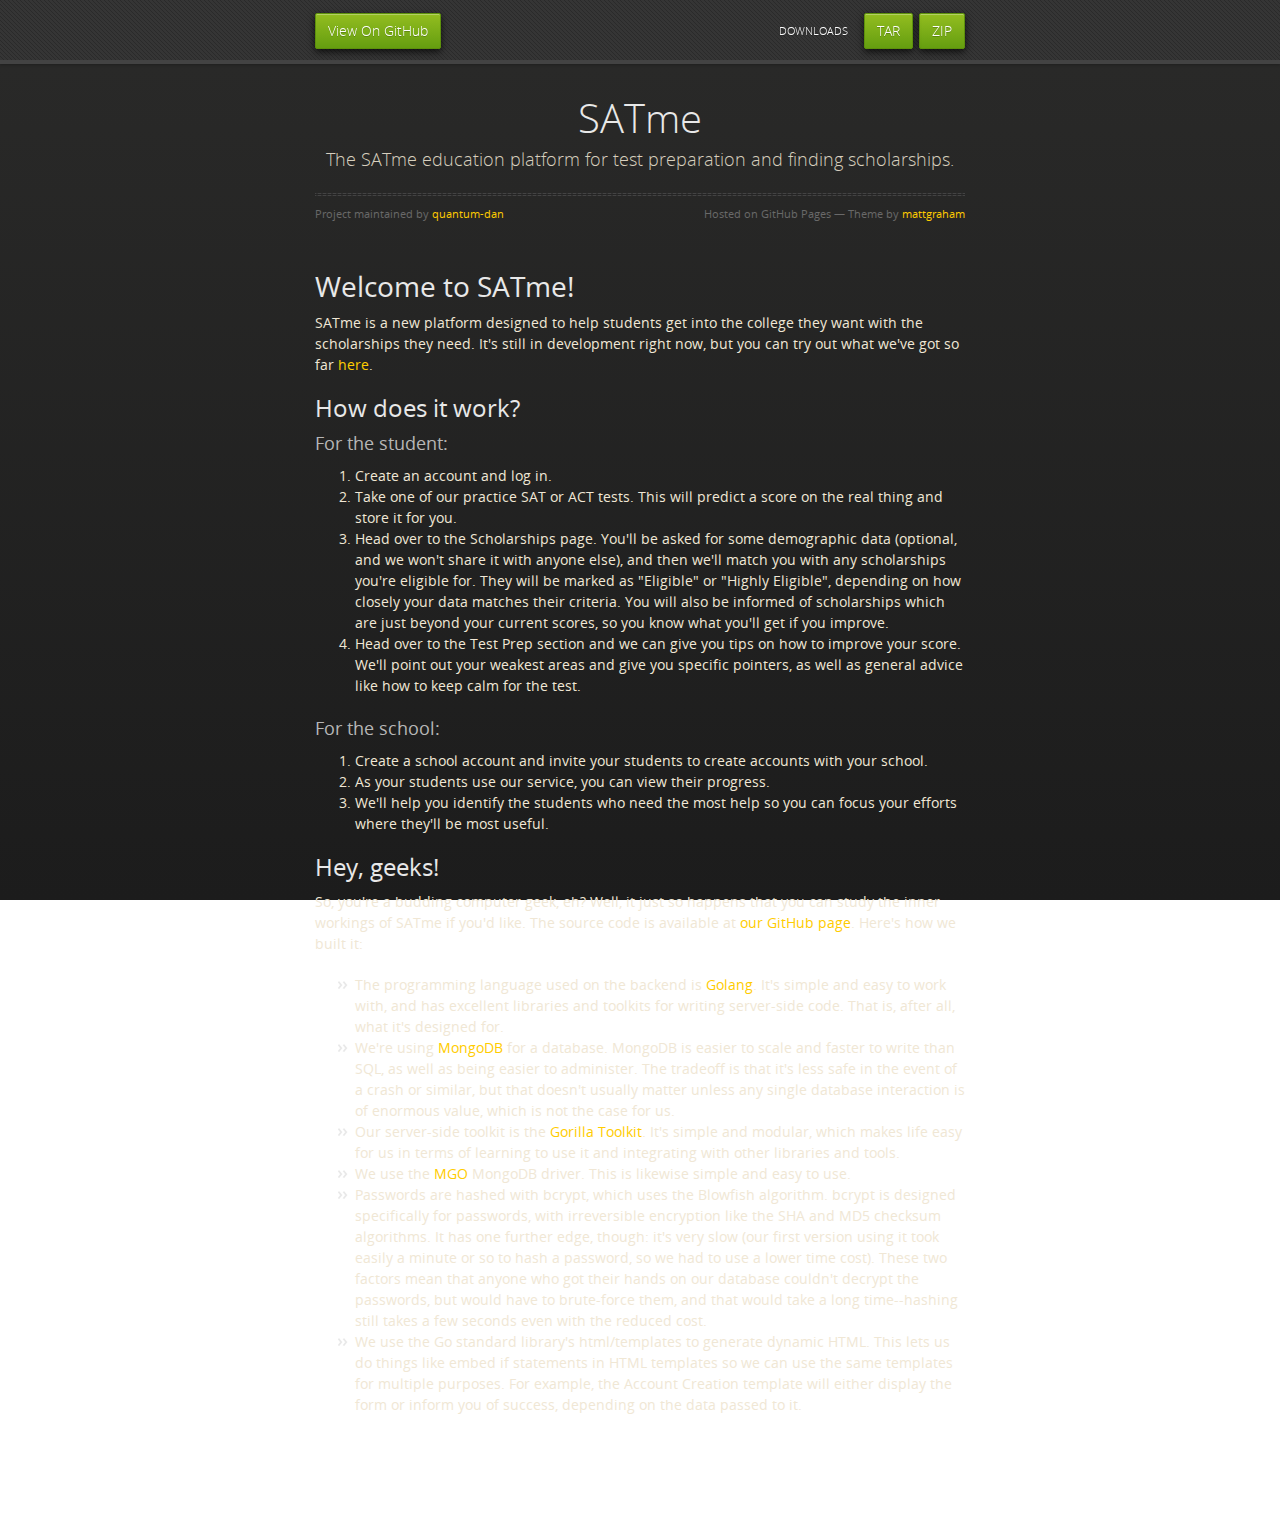
==== commit 85f4e7e0: "Create gh-pages branch via GitHub" ====
--- a/index.html
+++ b/index.html
@@ -1,25 +1,44 @@
-<!DOCTYPE html>
-<html lang="en-us">
+<!doctype html>
+<html>
   <head>
-    <meta charset="UTF-8">
+    <meta charset="utf-8">
+    <meta http-equiv="X-UA-Compatible" content="chrome=1">
     <title>SATme by quantum-dan</title>
-    <meta name="viewport" content="width=device-width, initial-scale=1">
-    <link rel="stylesheet" type="text/css" href="stylesheets/normalize.css" media="screen">
-    <link href='https://fonts.googleapis.com/css?family=Open+Sans:400,700' rel='stylesheet' type='text/css'>
-    <link rel="stylesheet" type="text/css" href="stylesheets/stylesheet.css" media="screen">
-    <link rel="stylesheet" type="text/css" href="stylesheets/github-light.css" media="screen">
+    <link rel="stylesheet" href="stylesheets/styles.css">
+    <link rel="stylesheet" href="stylesheets/github-dark.css">
+    <script src="https://ajax.googleapis.com/ajax/libs/jquery/1.7.1/jquery.min.js"></script>
+    <script src="javascripts/respond.js"></script>
+    <!--[if lt IE 9]>
+      <script src="//html5shiv.googlecode.com/svn/trunk/html5.js"></script>
+    <![endif]-->
+    <!--[if lt IE 8]>
+    <link rel="stylesheet" href="stylesheets/ie.css">
+    <![endif]-->
+    <meta name="viewport" content="width=device-width, initial-scale=1, user-scalable=no">
+
   </head>
   <body>
-    <section class="page-header">
-      <h1 class="project-name">SATme</h1>
-      <h2 class="project-tagline">The SATme education platform for test preparation and finding scholarships.</h2>
-      <a href="https://github.com/quantum-dan/satme" class="btn">View on GitHub</a>
-      <a href="https://github.com/quantum-dan/satme/zipball/master" class="btn">Download .zip</a>
-      <a href="https://github.com/quantum-dan/satme/tarball/master" class="btn">Download .tar.gz</a>
-    </section>
+      <div id="header">
+        <nav>
+          <li class="fork"><a href="https://github.com/quantum-dan/satme">View On GitHub</a></li>
+          <li class="downloads"><a href="https://github.com/quantum-dan/satme/zipball/master">ZIP</a></li>
+          <li class="downloads"><a href="https://github.com/quantum-dan/satme/tarball/master">TAR</a></li>
+          <li class="title">DOWNLOADS</li>
+        </nav>
+      </div><!-- end header -->
 
-    <section class="main-content">
-      <h1>
+    <div class="wrapper">
+
+      <section>
+        <div id="title">
+          <h1>SATme</h1>
+          <p>The SATme education platform for test preparation and finding scholarships.</p>
+          <hr>
+          <span class="credits left">Project maintained by <a href="https://github.com/quantum-dan">quantum-dan</a></span>
+          <span class="credits right">Hosted on GitHub Pages &mdash; Theme by <a href="https://twitter.com/michigangraham">mattgraham</a></span>
+        </div>
+
+        <h1>
 <a id="welcome-to-satme" class="anchor" href="#welcome-to-satme" aria-hidden="true"><span class="octicon octicon-link"></span></a>Welcome to SATme!</h1>
 
 <p>SATme is a new platform designed to help students get into the college they want with the scholarships they need.  It's still in development right now, but you can try out what we've got so far <a href="http://45.55.22.104:8080">here</a>.</p>
@@ -59,15 +78,10 @@
 <li>Passwords are hashed with bcrypt, which uses the Blowfish algorithm.  bcrypt is designed specifically for passwords, with irreversible encryption like the SHA and MD5 checksum algorithms.  It has one further edge, though: it's very slow (our first version using it took easily a minute or so to hash a password, so we had to use a lower time cost).  These two factors mean that anyone who got their hands on our database couldn't decrypt the passwords, but would have to brute-force them, and that would take a long time--hashing still takes a few seconds even with the reduced cost.</li>
 <li>We use the Go standard library's html/templates to generate dynamic HTML.  This lets us do things like embed if statements in HTML templates so we can use the same templates for multiple purposes.  For example, the Account Creation template will either display the form or inform you of success, depending on the data passed to it.</li>
 </ul>
+      </section>
 
-      <footer class="site-footer">
-        <span class="site-footer-owner"><a href="https://github.com/quantum-dan/satme">SATme</a> is maintained by <a href="https://github.com/quantum-dan">quantum-dan</a>.</span>
-
-        <span class="site-footer-credits">This page was generated by <a href="https://pages.github.com">GitHub Pages</a> using the <a href="https://github.com/jasonlong/cayman-theme">Cayman theme</a> by <a href="https://twitter.com/jasonlong">Jason Long</a>.</span>
-      </footer>
-
-    </section>
-
-  
+    </div>
+    <!--[if !IE]><script>fixScale(document);</script><![endif]-->
+    
   </body>
 </html>
--- a/stylesheets/styles.css
+++ b/stylesheets/styles.css
@@ -0,0 +1,851 @@
+@font-face {
+  font-family: 'OpenSansLight';
+  src: url("../fonts/OpenSans-Light-webfont.eot");
+  src: url("../fonts/OpenSans-Light-webfont.eot?#iefix") format("embedded-opentype"), url("../fonts/OpenSans-Light-webfont.woff") format("woff"), url("../fonts/OpenSans-Light-webfont.ttf") format("truetype"), url("../fonts/OpenSans-Light-webfont.svg#OpenSansLight") format("svg");
+  font-weight: normal;
+  font-style: normal;
+}
+
+@font-face {
+  font-family: 'OpenSansLightItalic';
+  src: url("../fonts/OpenSans-LightItalic-webfont.eot");
+  src: url("../fonts/OpenSans-LightItalic-webfont.eot?#iefix") format("embedded-opentype"), url("../fonts/OpenSans-LightItalic-webfont.woff") format("woff"), url("../fonts/OpenSans-LightItalic-webfont.ttf") format("truetype"), url("../fonts/OpenSans-LightItalic-webfont.svg#OpenSansLightItalic") format("svg");
+  font-weight: normal;
+  font-style: normal;
+}
+
+@font-face {
+  font-family: 'OpenSansRegular';
+  src: url("../fonts/OpenSans-Regular-webfont.eot");
+  src: url("../fonts/OpenSans-Regular-webfont.eot?#iefix") format("embedded-opentype"), url("../fonts/OpenSans-Regular-webfont.woff") format("woff"), url("../fonts/OpenSans-Regular-webfont.ttf") format("truetype"), url("../fonts/OpenSans-Regular-webfont.svg#OpenSansRegular") format("svg");
+  font-weight: normal;
+  font-style: normal;
+  -webkit-font-smoothing: antialiased;
+}
+
+@font-face {
+  font-family: 'OpenSansItalic';
+  src: url("../fonts/OpenSans-Italic-webfont.eot");
+  src: url("../fonts/OpenSans-Italic-webfont.eot?#iefix") format("embedded-opentype"), url("../fonts/OpenSans-Italic-webfont.woff") format("woff"), url("../fonts/OpenSans-Italic-webfont.ttf") format("truetype"), url("../fonts/OpenSans-Italic-webfont.svg#OpenSansItalic") format("svg");
+  font-weight: normal;
+  font-style: normal;
+  -webkit-font-smoothing: antialiased;
+}
+
+@font-face {
+  font-family: 'OpenSansSemibold';
+  src: url("../fonts/OpenSans-Semibold-webfont.eot");
+  src: url("../fonts/OpenSans-Semibold-webfont.eot?#iefix") format("embedded-opentype"), url("../fonts/OpenSans-Semibold-webfont.woff") format("woff"), url("../fonts/OpenSans-Semibold-webfont.ttf") format("truetype"), url("../fonts/OpenSans-Semibold-webfont.svg#OpenSansSemibold") format("svg");
+  font-weight: normal;
+  font-style: normal;
+  -webkit-font-smoothing: antialiased;
+}
+
+@font-face {
+  font-family: 'OpenSansSemiboldItalic';
+  src: url("../fonts/OpenSans-SemiboldItalic-webfont.eot");
+  src: url("../fonts/OpenSans-SemiboldItalic-webfont.eot?#iefix") format("embedded-opentype"), url("../fonts/OpenSans-SemiboldItalic-webfont.woff") format("woff"), url("../fonts/OpenSans-SemiboldItalic-webfont.ttf") format("truetype"), url("../fonts/OpenSans-SemiboldItalic-webfont.svg#OpenSansSemiboldItalic") format("svg");
+  font-weight: normal;
+  font-style: normal;
+  -webkit-font-smoothing: antialiased;
+}
+
+@font-face {
+  font-family: 'OpenSansBold';
+  src: url("../fonts/OpenSans-Bold-webfont.eot");
+  src: url("../fonts/OpenSans-Bold-webfont.eot?#iefix") format("embedded-opentype"), url("../fonts/OpenSans-Bold-webfont.woff") format("woff"), url("../fonts/OpenSans-Bold-webfont.ttf") format("truetype"), url("../fonts/OpenSans-Bold-webfont.svg#OpenSansBold") format("svg");
+  font-weight: normal;
+  font-style: normal;
+  -webkit-font-smoothing: antialiased;
+}
+
+@font-face {
+  font-family: 'OpenSansBoldItalic';
+  src: url("../fonts/OpenSans-BoldItalic-webfont.eot");
+  src: url("../fonts/OpenSans-BoldItalic-webfont.eot?#iefix") format("embedded-opentype"), url("../fonts/OpenSans-BoldItalic-webfont.woff") format("woff"), url("../fonts/OpenSans-BoldItalic-webfont.ttf") format("truetype"), url("../fonts/OpenSans-BoldItalic-webfont.svg#OpenSansBoldItalic") format("svg");
+  font-weight: normal;
+  font-style: normal;
+  -webkit-font-smoothing: antialiased;
+}
+
+/* normalize.css 2012-02-07T12:37 UTC - https://github.com/necolas/normalize.css */
+/* =============================================================================
+   HTML5 display definitions
+   ========================================================================== */
+/*
+ * Corrects block display not defined in IE6/7/8/9 & FF3
+ */
+article,
+aside,
+details,
+figcaption,
+figure,
+footer,
+header,
+hgroup,
+nav,
+section,
+summary {
+  display: block;
+}
+
+/*
+ * Corrects inline-block display not defined in IE6/7/8/9 & FF3
+ */
+audio,
+canvas,
+video {
+  display: inline-block;
+  *display: inline;
+  *zoom: 1;
+}
+
+/*
+ * Prevents modern browsers from displaying 'audio' without controls
+ */
+audio:not([controls]) {
+  display: none;
+}
+
+/*
+ * Addresses styling for 'hidden' attribute not present in IE7/8/9, FF3, S4
+ * Known issue: no IE6 support
+ */
+[hidden] {
+  display: none;
+}
+
+/* =============================================================================
+   Base
+   ========================================================================== */
+/*
+ * 1. Corrects text resizing oddly in IE6/7 when body font-size is set using em units
+ *    http://clagnut.com/blog/348/#c790
+ * 2. Prevents iOS text size adjust after orientation change, without disabling user zoom
+ *    www.456bereastreet.com/archive/201012/controlling_text_size_in_safari_for_ios_without_disabling_user_zoom/
+ */
+html {
+  font-size: 100%;
+  /* 1 */
+  -webkit-text-size-adjust: 100%;
+  /* 2 */
+  -ms-text-size-adjust: 100%;
+  /* 2 */
+}
+
+/*
+ * Addresses font-family inconsistency between 'textarea' and other form elements.
+ */
+html,
+button,
+input,
+select,
+textarea {
+  font-family: sans-serif;
+}
+
+/*
+ * Addresses margins handled incorrectly in IE6/7
+ */
+body {
+  margin: 0;
+}
+
+/* =============================================================================
+   Links
+   ========================================================================== */
+/*
+ * Addresses outline displayed oddly in Chrome
+ */
+a:focus {
+  outline: thin dotted;
+}
+
+/*
+ * Improves readability when focused and also mouse hovered in all browsers
+ * people.opera.com/patrickl/experiments/keyboard/test
+ */
+a:hover,
+a:active {
+  outline: 0;
+}
+
+/* =============================================================================
+   Typography
+   ========================================================================== */
+/*
+ * Addresses font sizes and margins set differently in IE6/7
+ * Addresses font sizes within 'section' and 'article' in FF4+, Chrome, S5
+ */
+h1 {
+  font-size: 2em;
+  margin: 0.67em 0;
+}
+
+h2 {
+  font-size: 1.5em;
+  margin: 0.83em 0;
+}
+
+h3 {
+  font-size: 1.17em;
+  margin: 1em 0;
+}
+
+h4 {
+  font-size: 1em;
+  margin: 1.33em 0;
+}
+
+h5 {
+  font-size: 0.83em;
+  margin: 1.67em 0;
+}
+
+h6 {
+  font-size: 0.75em;
+  margin: 2.33em 0;
+}
+
+/*
+ * Addresses styling not present in IE7/8/9, S5, Chrome
+ */
+abbr[title] {
+  border-bottom: 1px dotted;
+}
+
+/*
+ * Addresses style set to 'bolder' in FF3+, S4/5, Chrome
+*/
+b,
+strong {
+  font-weight: bold;
+}
+
+blockquote {
+  margin: 1em 40px;
+}
+
+/*
+ * Addresses styling not present in S5, Chrome
+ */
+dfn {
+  font-style: italic;
+}
+
+/*
+ * Addresses styling not present in IE6/7/8/9
+ */
+mark {
+  background: #ff0;
+  color: #000;
+}
+
+/*
+ * Addresses margins set differently in IE6/7
+ */
+p,
+pre {
+  margin: 1em 0;
+}
+
+/*
+ * Corrects font family set oddly in IE6, S4/5, Chrome
+ * en.wikipedia.org/wiki/User:Davidgothberg/Test59
+ */
+pre,
+code,
+kbd,
+samp {
+  font-family: monospace, serif;
+  _font-family: 'courier new', monospace;
+  font-size: 1em;
+}
+
+/*
+ * 1. Addresses CSS quotes not supported in IE6/7
+ * 2. Addresses quote property not supported in S4
+ */
+/* 1 */
+q {
+  quotes: none;
+}
+
+/* 2 */
+q:before,
+q:after {
+  content: '';
+  content: none;
+}
+
+small {
+  font-size: 75%;
+}
+
+/*
+ * Prevents sub and sup affecting line-height in all browsers
+ * gist.github.com/413930
+ */
+sub,
+sup {
+  font-size: 75%;
+  line-height: 0;
+  position: relative;
+  vertical-align: baseline;
+}
+
+sup {
+  top: -0.5em;
+}
+
+sub {
+  bottom: -0.25em;
+}
+
+/* =============================================================================
+   Lists
+   ========================================================================== */
+/*
+ * Addresses margins set differently in IE6/7
+ */
+dl,
+menu,
+ol,
+ul {
+  margin: 1em 0;
+}
+
+dd {
+  margin: 0 0 0 40px;
+}
+
+/*
+ * Addresses paddings set differently in IE6/7
+ */
+menu,
+ol,
+ul {
+  padding: 0 0 0 40px;
+}
+
+/*
+ * Corrects list images handled incorrectly in IE7
+ */
+nav ul,
+nav ol {
+  list-style: none;
+  list-style-image: none;
+}
+
+/* =============================================================================
+   Embedded content
+   ========================================================================== */
+/*
+ * 1. Removes border when inside 'a' element in IE6/7/8/9, FF3
+ * 2. Improves image quality when scaled in IE7
+ *    code.flickr.com/blog/2008/11/12/on-ui-quality-the-little-things-client-side-image-resizing/
+ */
+img {
+  border: 0;
+  /* 1 */
+  -ms-interpolation-mode: bicubic;
+  /* 2 */
+}
+
+/*
+ * Corrects overflow displayed oddly in IE9
+ */
+svg:not(:root) {
+  overflow: hidden;
+}
+
+/* =============================================================================
+   Figures
+   ========================================================================== */
+/*
+ * Addresses margin not present in IE6/7/8/9, S5, O11
+ */
+figure {
+  margin: 0;
+}
+
+/* =============================================================================
+   Forms
+   ========================================================================== */
+/*
+ * Corrects margin displayed oddly in IE6/7
+ */
+form {
+  margin: 0;
+}
+
+/*
+ * Define consistent border, margin, and padding
+ */
+fieldset {
+  border: 1px solid #c0c0c0;
+  margin: 0 2px;
+  padding: 0.35em 0.625em 0.75em;
+}
+
+/*
+ * 1. Corrects color not being inherited in IE6/7/8/9
+ * 2. Corrects text not wrapping in FF3 
+ * 3. Corrects alignment displayed oddly in IE6/7
+ */
+legend {
+  border: 0;
+  /* 1 */
+  padding: 0;
+  white-space: normal;
+  /* 2 */
+  *margin-left: -7px;
+  /* 3 */
+}
+
+/*
+ * 1. Corrects font size not being inherited in all browsers
+ * 2. Addresses margins set differently in IE6/7, FF3+, S5, Chrome
+ * 3. Improves appearance and consistency in all browsers
+ */
+button,
+input,
+select,
+textarea {
+  font-size: 100%;
+  /* 1 */
+  margin: 0;
+  /* 2 */
+  vertical-align: baseline;
+  /* 3 */
+  *vertical-align: middle;
+  /* 3 */
+}
+
+/*
+ * Addresses FF3/4 setting line-height on 'input' using !important in the UA stylesheet
+ */
+button,
+input {
+  line-height: normal;
+  /* 1 */
+}
+
+/*
+ * 1. Improves usability and consistency of cursor style between image-type 'input' and others
+ * 2. Corrects inability to style clickable 'input' types in iOS
+ * 3. Removes inner spacing in IE7 without affecting normal text inputs
+ *    Known issue: inner spacing remains in IE6
+ */
+button,
+input[type="button"],
+input[type="reset"],
+input[type="submit"] {
+  cursor: pointer;
+  /* 1 */
+  -webkit-appearance: button;
+  /* 2 */
+  *overflow: visible;
+  /* 3 */
+}
+
+/*
+ * Re-set default cursor for disabled elements
+ */
+button[disabled],
+input[disabled] {
+  cursor: default;
+}
+
+/*
+ * 1. Addresses box sizing set to content-box in IE8/9
+ * 2. Removes excess padding in IE8/9
+ * 3. Removes excess padding in IE7
+      Known issue: excess padding remains in IE6
+ */
+input[type="checkbox"],
+input[type="radio"] {
+  box-sizing: border-box;
+  /* 1 */
+  padding: 0;
+  /* 2 */
+  *height: 13px;
+  /* 3 */
+  *width: 13px;
+  /* 3 */
+}
+
+/*
+ * 1. Addresses appearance set to searchfield in S5, Chrome
+ * 2. Addresses box-sizing set to border-box in S5, Chrome (include -moz to future-proof)
+ */
+input[type="search"] {
+  -webkit-appearance: textfield;
+  /* 1 */
+  -moz-box-sizing: content-box;
+  -webkit-box-sizing: content-box;
+  /* 2 */
+  box-sizing: content-box;
+}
+
+/*
+ * Removes inner padding and search cancel button in S5, Chrome on OS X
+ */
+input[type="search"]::-webkit-search-decoration,
+input[type="search"]::-webkit-search-cancel-button {
+  -webkit-appearance: none;
+}
+
+/*
+ * Removes inner padding and border in FF3+
+ * www.sitepen.com/blog/2008/05/14/the-devils-in-the-details-fixing-dojos-toolbar-buttons/
+ */
+button::-moz-focus-inner,
+input::-moz-focus-inner {
+  border: 0;
+  padding: 0;
+}
+
+/*
+ * 1. Removes default vertical scrollbar in IE6/7/8/9
+ * 2. Improves readability and alignment in all browsers
+ */
+textarea {
+  overflow: auto;
+  /* 1 */
+  vertical-align: top;
+  /* 2 */
+}
+
+/* =============================================================================
+   Tables
+   ========================================================================== */
+/*
+ * Remove most spacing between table cells
+ */
+table {
+  border-collapse: collapse;
+  border-spacing: 0;
+}
+
+body {
+  padding: 0px 0 20px 0px;
+  margin: 0px;
+  font: 14px/1.5 "OpenSansRegular", "Helvetica Neue", Helvetica, Arial, sans-serif;
+  color: #f0e7d5;
+  font-weight: normal;
+  background: #252525;
+  background-attachment: fixed !important;
+  background: -webkit-gradient(linear, 50% 0%, 50% 100%, color-stop(0%, #2a2a29), color-stop(100%, #1c1c1c));
+  background: -webkit-linear-gradient(#2a2a29, #1c1c1c);
+  background: -moz-linear-gradient(#2a2a29, #1c1c1c);
+  background: -o-linear-gradient(#2a2a29, #1c1c1c);
+  background: -ms-linear-gradient(#2a2a29, #1c1c1c);
+  background: linear-gradient(#2a2a29, #1c1c1c);
+}
+
+h1, h2, h3, h4, h5, h6 {
+  color: #e8e8e8;
+  margin: 0 0 10px;
+  font-family: 'OpenSansRegular', "Helvetica Neue", Helvetica, Arial, sans-serif;
+  font-weight: normal;
+}
+
+p, ul, ol, table, pre, dl {
+  margin: 0 0 20px;
+}
+
+h1, h2, h3 {
+  line-height: 1.1;
+}
+
+h1 {
+  font-size: 28px;
+}
+
+h2 {
+  font-size: 24px;
+}
+
+h4, h5, h6 {
+  color: #e8e8e8;
+}
+
+h3 {
+  font-size: 18px;
+  line-height: 24px;
+  font-family: 'OpenSansRegular', "Helvetica Neue", Helvetica, Arial, sans-serif !important;
+  font-weight: normal;
+  color: #b6b6b6;
+}
+
+a {
+  color: #ffcc00;
+  font-weight: 400;
+  text-decoration: none;
+}
+a:hover {
+  color: #ffeb9b;
+}
+
+a small {
+  font-size: 11px;
+  color: #666;
+  margin-top: -0.6em;
+  display: block;
+}
+
+ul {
+  list-style-image: url("../images/bullet.png");
+}
+
+strong {
+  font-family: 'OpenSansBold', "Helvetica Neue", Helvetica, Arial, sans-serif !important;
+  font-weight: normal;
+}
+
+.wrapper {
+  max-width: 650px;
+  margin: 0 auto;
+  position: relative;
+  padding: 0 20px;
+}
+
+section img {
+  max-width: 100%;
+}
+
+blockquote {
+  border-left: 3px solid #ffcc00;
+  margin: 0;
+  padding: 0 0 0 20px;
+  font-style: italic;
+}
+
+code {
+  font-family: "Lucida Sans", Monaco, Bitstream Vera Sans Mono, Lucida Console, Terminal;
+  color: #efefef;
+  font-size: 13px;
+  margin: 0 4px;
+  padding: 4px 6px;
+  -moz-border-radius: 2px;
+  -webkit-border-radius: 2px;
+  -o-border-radius: 2px;
+  -ms-border-radius: 2px;
+  -khtml-border-radius: 2px;
+  border-radius: 2px;
+}
+
+pre {
+  padding: 8px 15px;
+  background: #191919;
+  -moz-border-radius: 2px;
+  -webkit-border-radius: 2px;
+  -o-border-radius: 2px;
+  -ms-border-radius: 2px;
+  -khtml-border-radius: 2px;
+  border-radius: 2px;
+  border: 1px solid #121212;
+  -moz-box-shadow: inset 0 1px 3px rgba(0, 0, 0, 0.3);
+  -webkit-box-shadow: inset 0 1px 3px rgba(0, 0, 0, 0.3);
+  -o-box-shadow: inset 0 1px 3px rgba(0, 0, 0, 0.3);
+  box-shadow: inset 0 1px 3px rgba(0, 0, 0, 0.3);
+  overflow: auto;
+  overflow-y: hidden;
+}
+pre code {
+  color: #efefef;
+  text-shadow: 0px 1px 0px #000;
+  margin: 0;
+  padding: 0;
+}
+
+table {
+  width: 100%;
+  border-collapse: collapse;
+}
+
+th {
+  text-align: left;
+  padding: 5px 10px;
+  border-bottom: 1px solid #434343;
+  color: #b6b6b6;
+  font-family: 'OpenSansSemibold', "Helvetica Neue", Helvetica, Arial, sans-serif !important;
+  font-weight: normal;
+}
+
+td {
+  text-align: left;
+  padding: 5px 10px;
+  border-bottom: 1px solid #434343;
+}
+
+hr {
+  border: 0;
+  outline: none;
+  height: 3px;
+  background: transparent url("../images/hr.gif") center center repeat-x;
+  margin: 0 0 20px;
+}
+
+dt {
+  color: #F0E7D5;
+  font-family: 'OpenSansSemibold', "Helvetica Neue", Helvetica, Arial, sans-serif !important;
+  font-weight: normal;
+}
+
+#header {
+  z-index: 100;
+  left: 0;
+  top: 0px;
+  height: 60px;
+  width: 100%;
+  position: fixed;
+  background: url(../images/nav-bg.gif) #353535;
+  border-bottom: 4px solid #434343;
+  -moz-box-shadow: 0px 1px 3px rgba(0, 0, 0, 0.25);
+  -webkit-box-shadow: 0px 1px 3px rgba(0, 0, 0, 0.25);
+  -o-box-shadow: 0px 1px 3px rgba(0, 0, 0, 0.25);
+  box-shadow: 0px 1px 3px rgba(0, 0, 0, 0.25);
+}
+#header nav {
+  max-width: 650px;
+  margin: 0 auto;
+  padding: 0 10px;
+  background: blue;
+  margin: 6px auto;
+}
+#header nav li {
+  font-family: 'OpenSansLight', "Helvetica Neue", Helvetica, Arial, sans-serif;
+  font-weight: normal;
+  list-style: none;
+  display: inline;
+  color: white;
+  line-height: 50px;
+  text-shadow: 0px 1px 0px rgba(0, 0, 0, 0.2);
+  font-size: 14px;
+}
+#header nav li a {
+  color: white;
+  border: 1px solid #5d910b;
+  background: -webkit-gradient(linear, 50% 0%, 50% 100%, color-stop(0%, #93bd20), color-stop(100%, #659e10));
+  background: -webkit-linear-gradient(#93bd20, #659e10);
+  background: -moz-linear-gradient(#93bd20, #659e10);
+  background: -o-linear-gradient(#93bd20, #659e10);
+  background: -ms-linear-gradient(#93bd20, #659e10);
+  background: linear-gradient(#93bd20, #659e10);
+  -moz-border-radius: 2px;
+  -webkit-border-radius: 2px;
+  -o-border-radius: 2px;
+  -ms-border-radius: 2px;
+  -khtml-border-radius: 2px;
+  border-radius: 2px;
+  -moz-box-shadow: inset 0px 1px 0px rgba(255, 255, 255, 0.3), 0px 3px 7px rgba(0, 0, 0, 0.7);
+  -webkit-box-shadow: inset 0px 1px 0px rgba(255, 255, 255, 0.3), 0px 3px 7px rgba(0, 0, 0, 0.7);
+  -o-box-shadow: inset 0px 1px 0px rgba(255, 255, 255, 0.3), 0px 3px 7px rgba(0, 0, 0, 0.7);
+  box-shadow: inset 0px 1px 0px rgba(255, 255, 255, 0.3), 0px 3px 7px rgba(0, 0, 0, 0.7);
+  background-color: #93bd20;
+  padding: 10px 12px;
+  margin-top: 6px;
+  line-height: 14px;
+  font-size: 14px;
+  display: inline-block;
+  text-align: center;
+}
+#header nav li a:hover {
+  background: -webkit-gradient(linear, 50% 0%, 50% 100%, color-stop(0%, #749619), color-stop(100%, #527f0e));
+  background: -webkit-linear-gradient(#749619, #527f0e);
+  background: -moz-linear-gradient(#749619, #527f0e);
+  background: -o-linear-gradient(#749619, #527f0e);
+  background: -ms-linear-gradient(#749619, #527f0e);
+  background: linear-gradient(#749619, #527f0e);
+  background-color: #659e10;
+  border: 1px solid #527f0e;
+  -moz-box-shadow: inset 0px 1px 1px rgba(0, 0, 0, 0.2), 0px 1px 0px rgba(0, 0, 0, 0);
+  -webkit-box-shadow: inset 0px 1px 1px rgba(0, 0, 0, 0.2), 0px 1px 0px rgba(0, 0, 0, 0);
+  -o-box-shadow: inset 0px 1px 1px rgba(0, 0, 0, 0.2), 0px 1px 0px rgba(0, 0, 0, 0);
+  box-shadow: inset 0px 1px 1px rgba(0, 0, 0, 0.2), 0px 1px 0px rgba(0, 0, 0, 0);
+}
+#header nav li.fork {
+  float: left;
+  margin-left: 0px;
+}
+#header nav li.downloads {
+  float: right;
+  margin-left: 6px;
+}
+#header nav li.title {
+  float: right;
+  margin-right: 10px;
+  font-size: 11px;
+}
+
+section {
+  max-width: 650px;
+  padding: 30px 0px 50px 0px;
+  margin: 20px 0;
+  margin-top: 70px;
+}
+section #title {
+  border: 0;
+  outline: none;
+  margin: 0 0 50px 0;
+  padding: 0 0 5px 0;
+}
+section #title h1 {
+  font-family: 'OpenSansLight', "Helvetica Neue", Helvetica, Arial, sans-serif;
+  font-weight: normal;
+  font-size: 40px;
+  text-align: center;
+  line-height: 36px;
+}
+section #title p {
+  color: #d7cfbe;
+  font-family: 'OpenSansLight', "Helvetica Neue", Helvetica, Arial, sans-serif;
+  font-weight: normal;
+  font-size: 18px;
+  text-align: center;
+}
+section #title .credits {
+  font-size: 11px;
+  font-family: 'OpenSansRegular', "Helvetica Neue", Helvetica, Arial, sans-serif;
+  font-weight: normal;
+  color: #696969;
+  margin-top: -10px;
+}
+section #title .credits.left {
+  float: left;
+}
+section #title .credits.right {
+  float: right;
+}
+
+@media print, screen and (max-width: 720px) {
+  #title .credits {
+    display: block;
+    width: 100%;
+    line-height: 30px;
+    text-align: center;
+  }
+  #title .credits .left {
+    float: none;
+    display: block;
+  }
+  #title .credits .right {
+    float: none;
+    display: block;
+  }
+}
+@media print, screen and (max-width: 480px) {
+  #header {
+    margin-top: -20px;
+  }
+
+  section {
+    margin-top: 40px;
+  }
+
+  nav {
+    display: none;
+  }
+}
--- a/stylesheets/github-dark.css
+++ b/stylesheets/github-dark.css
@@ -0,0 +1,116 @@
+/*
+   Copyright 2014 GitHub Inc.
+
+   Licensed under the Apache License, Version 2.0 (the "License");
+   you may not use this file except in compliance with the License.
+   You may obtain a copy of the License at
+
+       http://www.apache.org/licenses/LICENSE-2.0
+
+   Unless required by applicable law or agreed to in writing, software
+   distributed under the License is distributed on an "AS IS" BASIS,
+   WITHOUT WARRANTIES OR CONDITIONS OF ANY KIND, either express or implied.
+   See the License for the specific language governing permissions and
+   limitations under the License.
+
+*/
+
+.pl-c /* comment */ {
+  color: #969896;
+}
+
+.pl-c1      /* constant, markup.raw, meta.diff.header, meta.module-reference, meta.property-name, support, support.constant, support.variable, variable.other.constant */,
+.pl-s .pl-v /* string variable */ {
+  color: #0099cd;
+}
+
+.pl-e  /* entity */,
+.pl-en /* entity.name */ {
+  color: #9774cb;
+}
+
+.pl-s .pl-s1 /* string source */,
+.pl-smi      /* storage.modifier.import, storage.modifier.package, storage.type.java, variable.other, variable.parameter.function */ {
+  color: #ddd;
+}
+
+.pl-ent /* entity.name.tag */ {
+  color: #7bcc72;
+}
+
+.pl-k /* keyword, storage, storage.type */ {
+  color: #cc2372;
+}
+
+.pl-pds              /* punctuation.definition.string, string.regexp.character-class */,
+.pl-s                /* string */,
+.pl-s .pl-pse .pl-s1 /* string punctuation.section.embedded source */,
+.pl-sr               /* string.regexp */,
+.pl-sr .pl-cce       /* string.regexp constant.character.escape */,
+.pl-sr .pl-sra       /* string.regexp string.regexp.arbitrary-repitition */,
+.pl-sr .pl-sre       /* string.regexp source.ruby.embedded */ {
+  color: #3c66e2;
+}
+
+.pl-v /* variable */ {
+  color: #fb8764;
+}
+
+.pl-id /* invalid.deprecated */ {
+  color: #e63525;
+}
+
+.pl-ii /* invalid.illegal */ {
+  background-color: #e63525;
+  color: #f8f8f8;
+}
+
+.pl-sr .pl-cce /* string.regexp constant.character.escape */ {
+  color: #7bcc72;
+  font-weight: bold;
+}
+
+.pl-ml /* markup.list */ {
+  color: #c26b2b;
+}
+
+.pl-mh        /* markup.heading */,
+.pl-mh .pl-en /* markup.heading entity.name */,
+.pl-ms        /* meta.separator */ {
+  color: #264ec5;
+  font-weight: bold;
+}
+
+.pl-mq /* markup.quote */ {
+  color: #00acac;
+}
+
+.pl-mi /* markup.italic */ {
+  color: #ddd;
+  font-style: italic;
+}
+
+.pl-mb /* markup.bold */ {
+  color: #ddd;
+  font-weight: bold;
+}
+
+.pl-md /* markup.deleted, meta.diff.header.from-file */ {
+  background-color: #ffecec;
+  color: #bd2c00;
+}
+
+.pl-mi1 /* markup.inserted, meta.diff.header.to-file */ {
+  background-color: #eaffea;
+  color: #55a532;
+}
+
+.pl-mdr /* meta.diff.range */ {
+  color: #9774cb;
+  font-weight: bold;
+}
+
+.pl-mo /* meta.output */ {
+  color: #264ec5;
+}
+
--- a/stylesheets/ie.css
+++ b/stylesheets/ie.css
@@ -0,0 +1,3 @@
+nav {
+  display: none;
+}
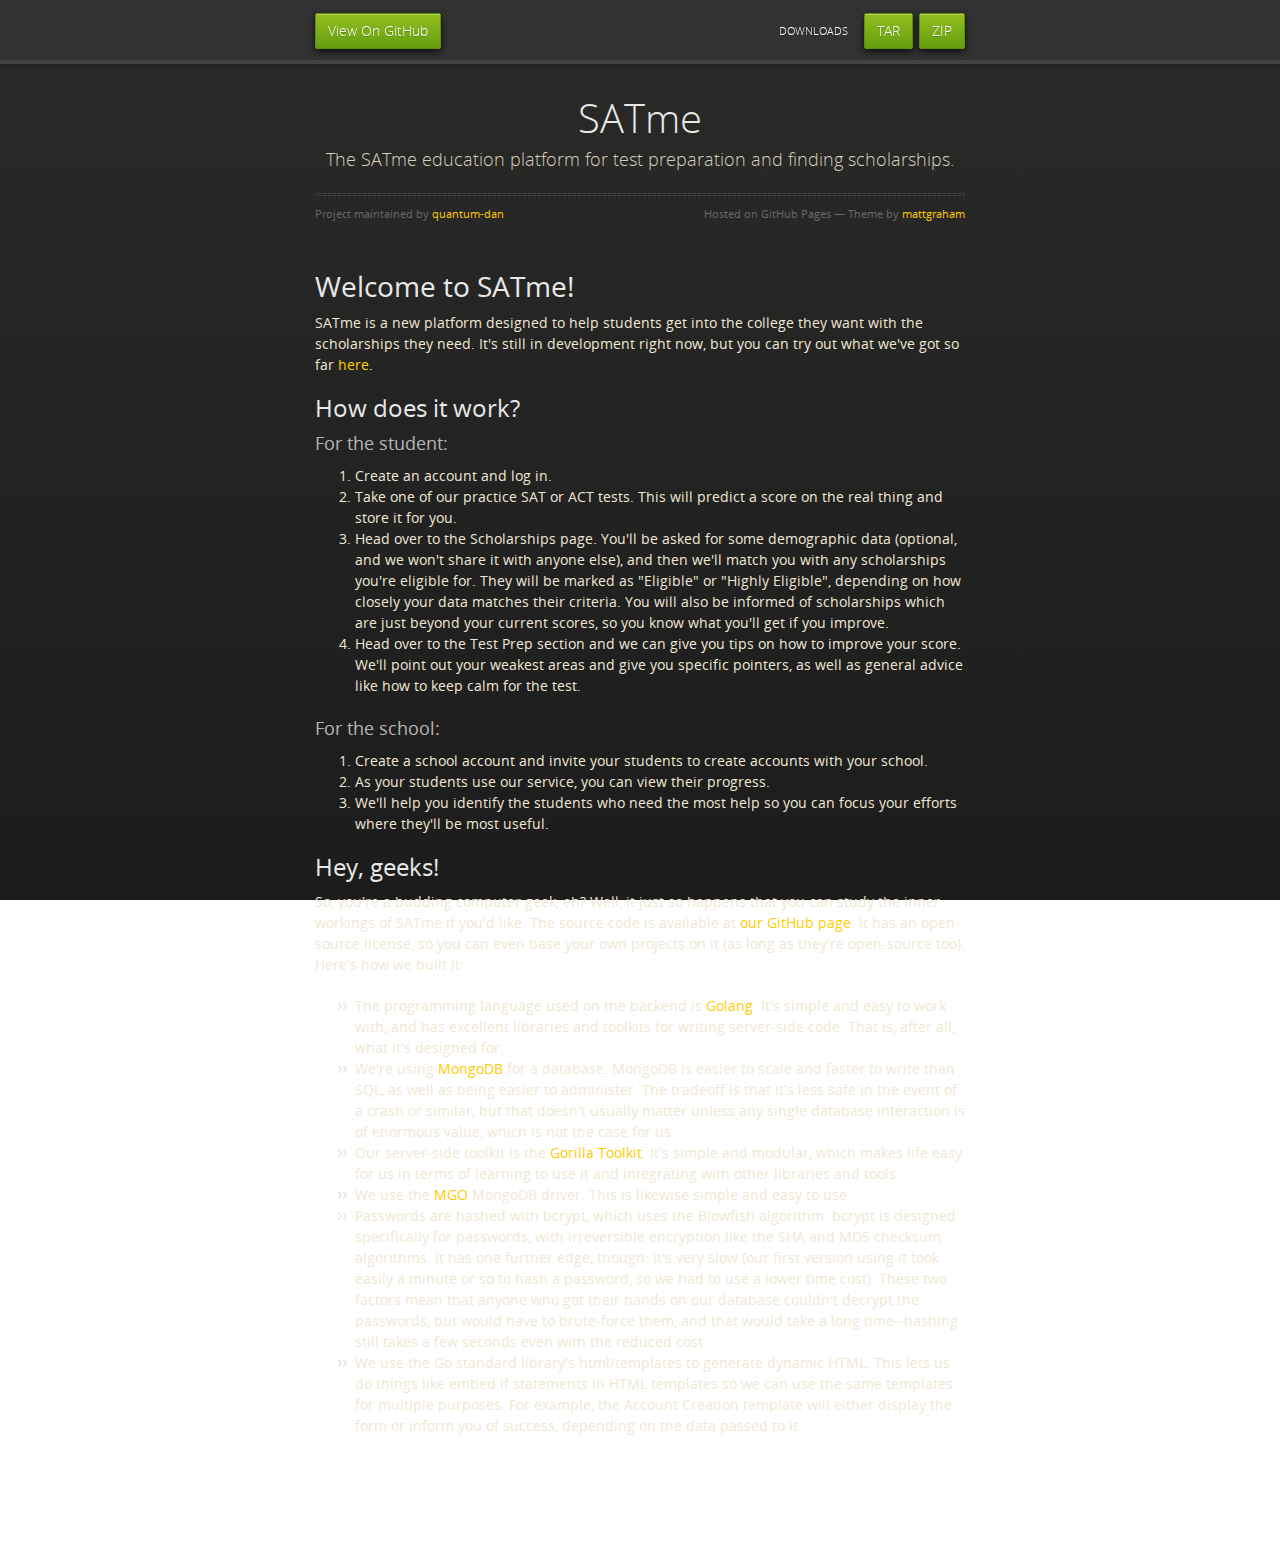
==== commit a418eb8a: "Create gh-pages branch via GitHub" ====
--- a/index.html
+++ b/index.html
@@ -68,7 +68,7 @@
 <h2>
 <a id="hey-geeks" class="anchor" href="#hey-geeks" aria-hidden="true"><span class="octicon octicon-link"></span></a>Hey, geeks!</h2>
 
-<p>So, you're a budding computer geek, eh?  Well, it just so happens that you can study the inner workings of SATme if you'd like.  The source code is available at <a href="https://github.com/quantum-dan/satme">our GitHub page</a>.  Here's how we built it:</p>
+<p>So, you're a budding computer geek, eh?  Well, it just so happens that you can study the inner workings of SATme if you'd like.  The source code is available at <a href="https://github.com/quantum-dan/satme">our GitHub page</a>.  It has an open-source license, so you can even base your own projects on it (as long as they're open-source too).  Here's how we built it:</p>
 
 <ul>
 <li>The programming language used on the backend is <a href="https://golang.org/">Golang</a>.  It's simple and easy to work with, and has excellent libraries and toolkits for writing server-side code.  That is, after all, what it's designed for.</li>
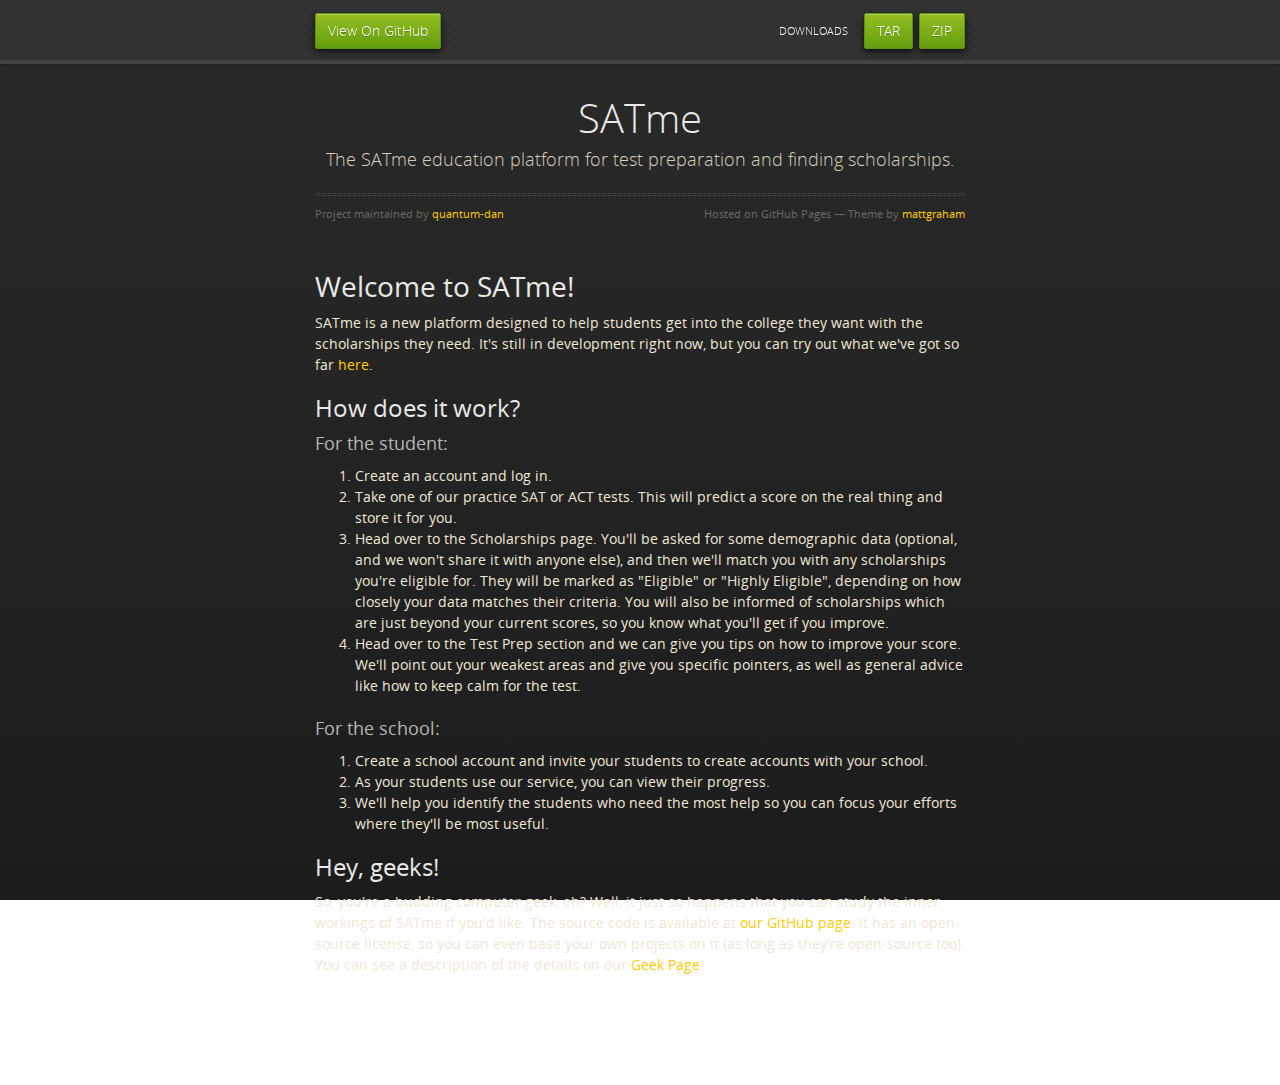
==== commit 4cc66ed3: "Create gh-pages branch via GitHub" ====
--- a/index.html
+++ b/index.html
@@ -68,16 +68,7 @@
 <h2>
 <a id="hey-geeks" class="anchor" href="#hey-geeks" aria-hidden="true"><span class="octicon octicon-link"></span></a>Hey, geeks!</h2>
 
-<p>So, you're a budding computer geek, eh?  Well, it just so happens that you can study the inner workings of SATme if you'd like.  The source code is available at <a href="https://github.com/quantum-dan/satme">our GitHub page</a>.  It has an open-source license, so you can even base your own projects on it (as long as they're open-source too).  Here's how we built it:</p>
-
-<ul>
-<li>The programming language used on the backend is <a href="https://golang.org/">Golang</a>.  It's simple and easy to work with, and has excellent libraries and toolkits for writing server-side code.  That is, after all, what it's designed for.</li>
-<li>We're using <a href="https://www.mongodb.org/">MongoDB</a> for a database.  MongoDB is easier to scale and faster to write than SQL, as well as being easier to administer.  The tradeoff is that it's less safe in the event of a crash or similar, but that doesn't usually matter unless any single database interaction is of enormous value, which is not the case for us.</li>
-<li>Our server-side toolkit is the <a href="http://gorillatoolkit.org">Gorilla Toolkit</a>.  It's simple and modular, which makes life easy for us in terms of learning to use it and integrating with other libraries and tools.</li>
-<li>We use the <a href="https://labix.org/mgo">MGO</a> MongoDB driver.  This is likewise simple and easy to use.</li>
-<li>Passwords are hashed with bcrypt, which uses the Blowfish algorithm.  bcrypt is designed specifically for passwords, with irreversible encryption like the SHA and MD5 checksum algorithms.  It has one further edge, though: it's very slow (our first version using it took easily a minute or so to hash a password, so we had to use a lower time cost).  These two factors mean that anyone who got their hands on our database couldn't decrypt the passwords, but would have to brute-force them, and that would take a long time--hashing still takes a few seconds even with the reduced cost.</li>
-<li>We use the Go standard library's html/templates to generate dynamic HTML.  This lets us do things like embed if statements in HTML templates so we can use the same templates for multiple purposes.  For example, the Account Creation template will either display the form or inform you of success, depending on the data passed to it.</li>
-</ul>
+<p>So, you're a budding computer geek, eh?  Well, it just so happens that you can study the inner workings of SATme if you'd like.  The source code is available at <a href="https://github.com/quantum-dan/satme">our GitHub page</a>.  It has an open-source license, so you can even base your own projects on it (as long as they're open-source too).  You can see a description of the details on our <a href="http://45.55.22.104:8080/static/geek.html">Geek Page</a>.</p>
       </section>
 
     </div>
